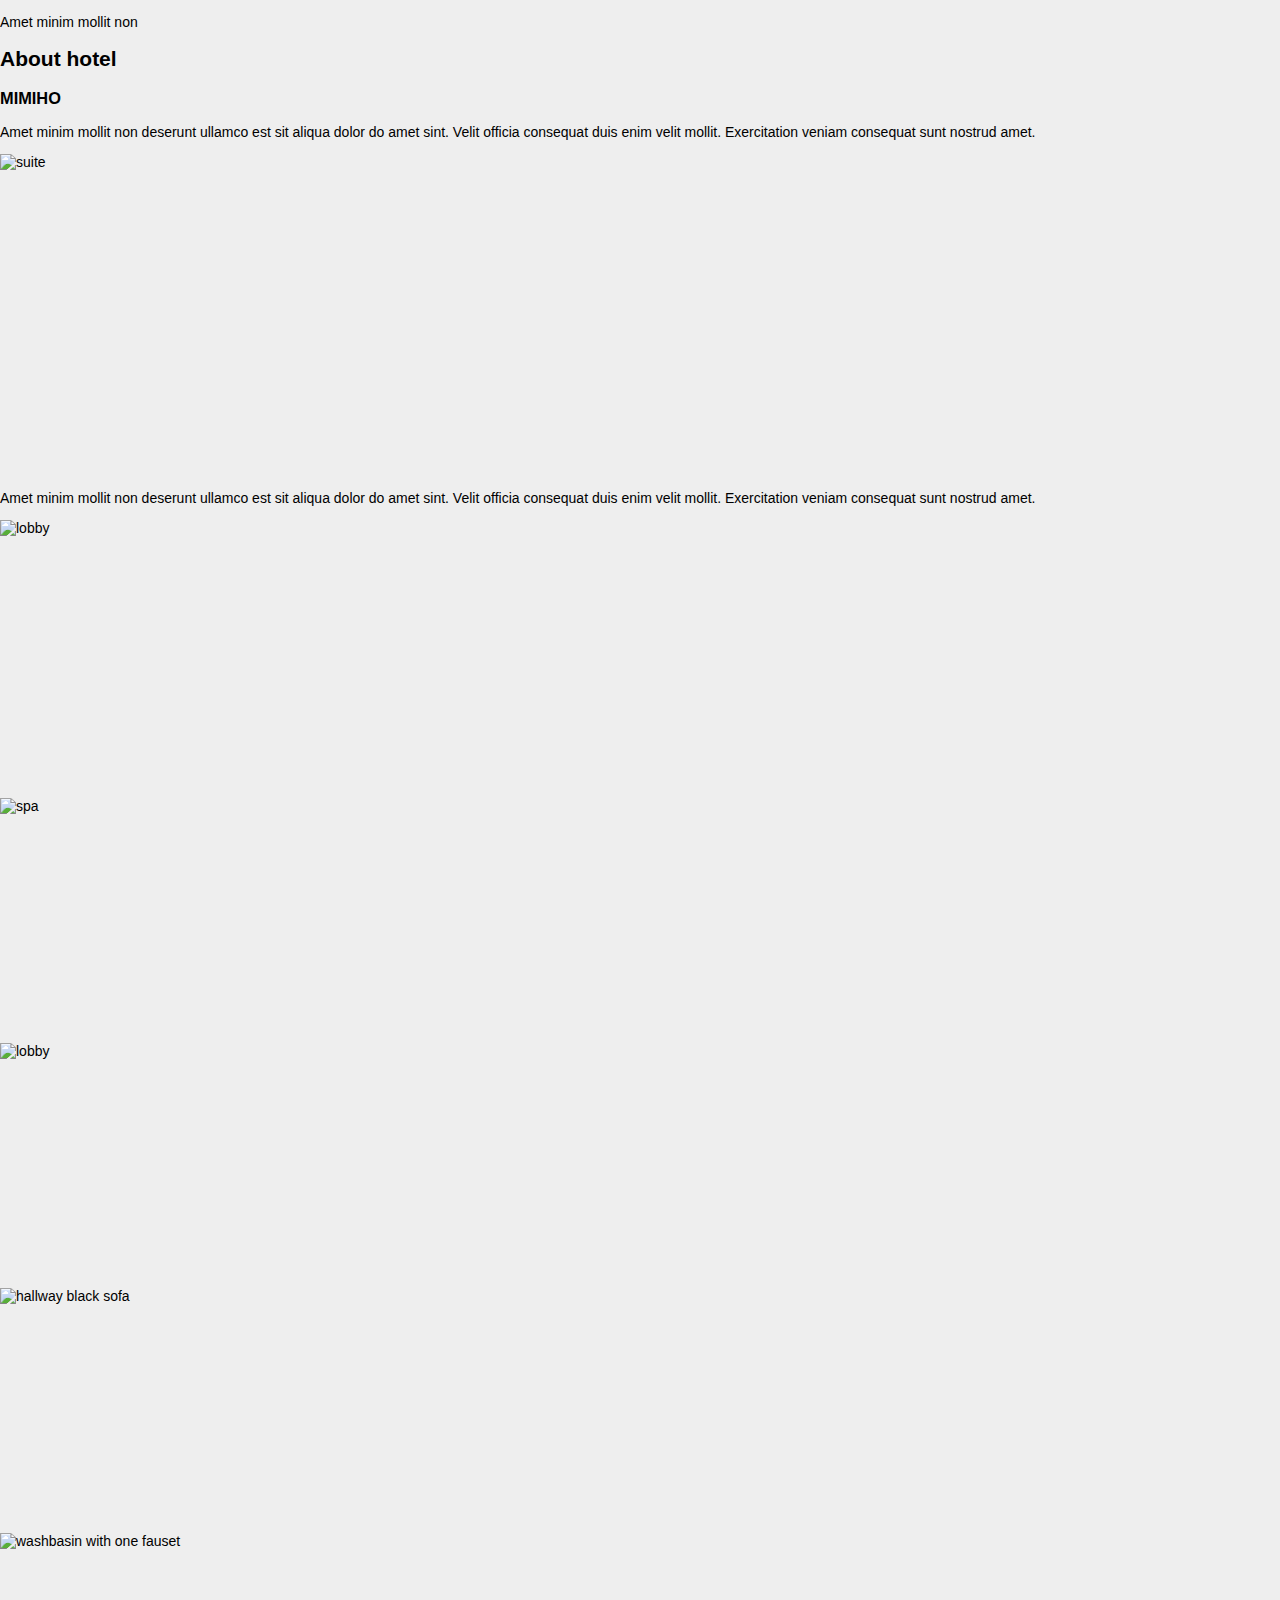
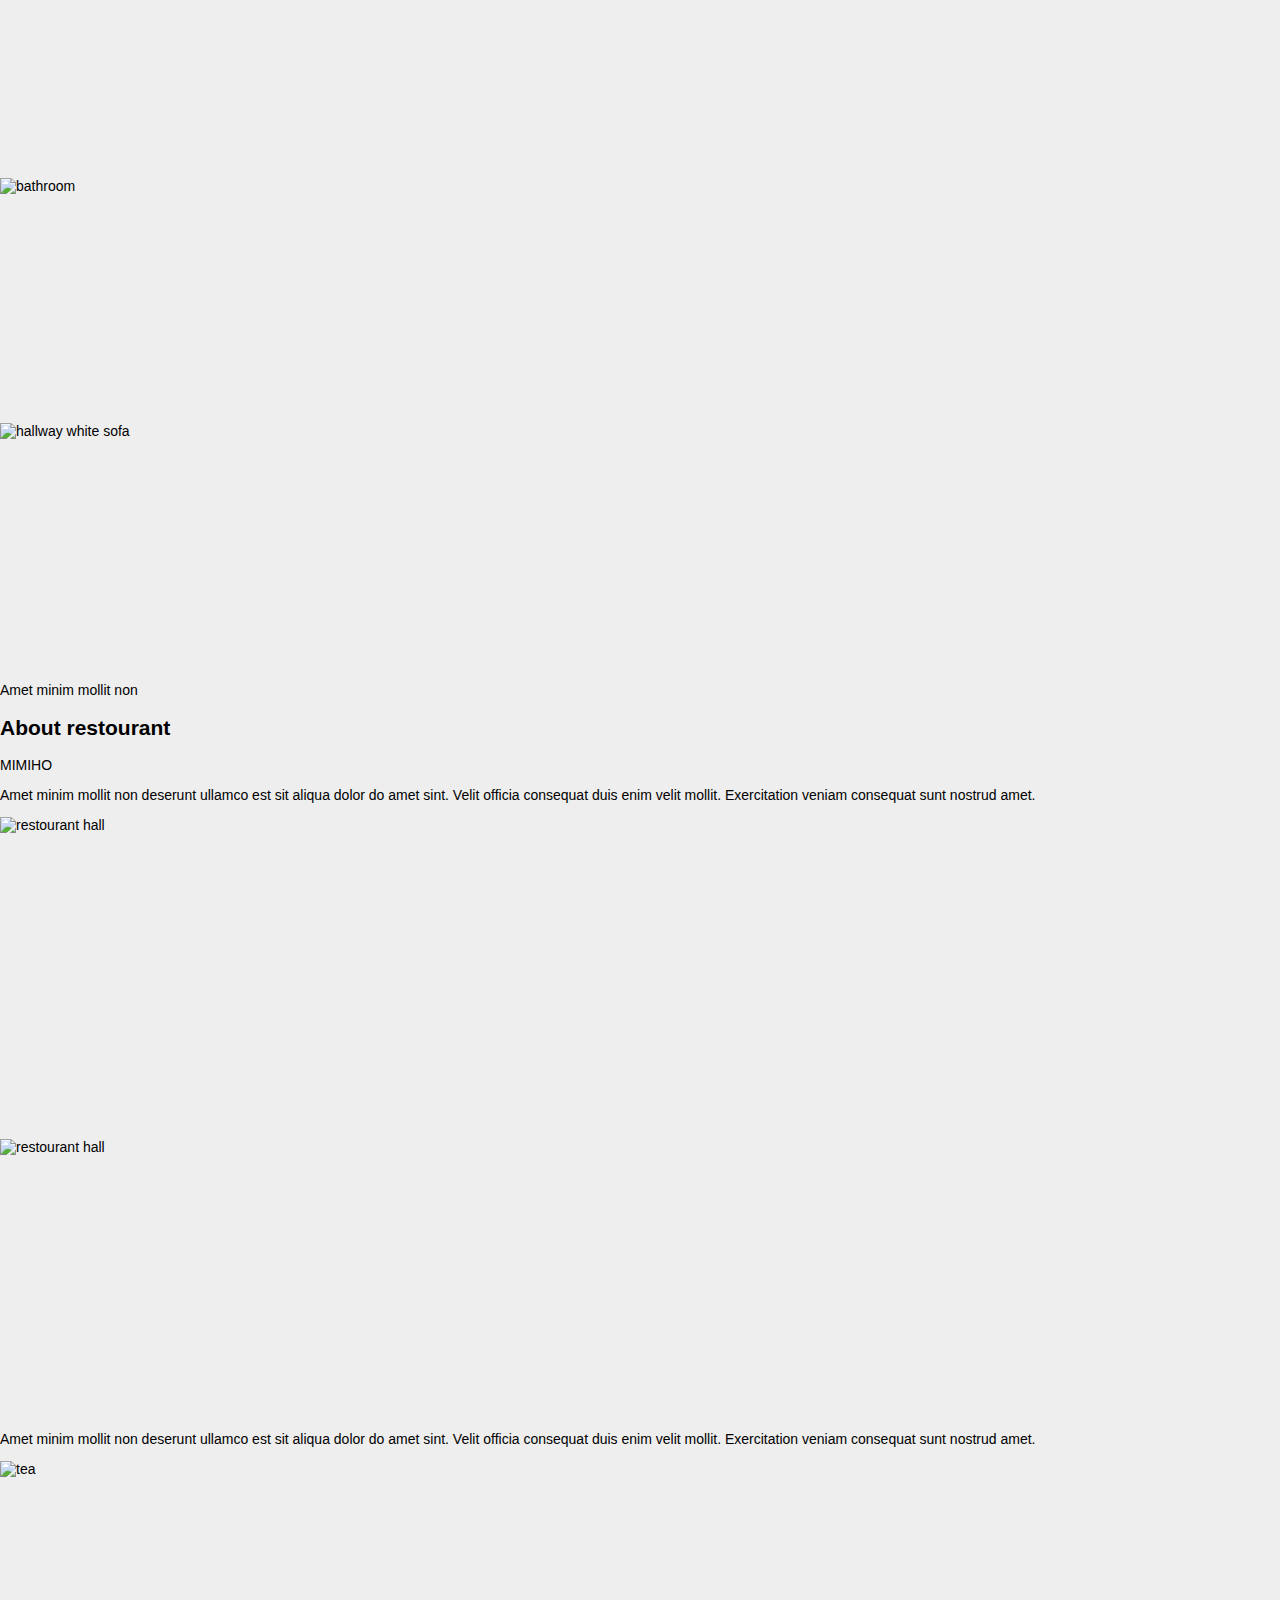
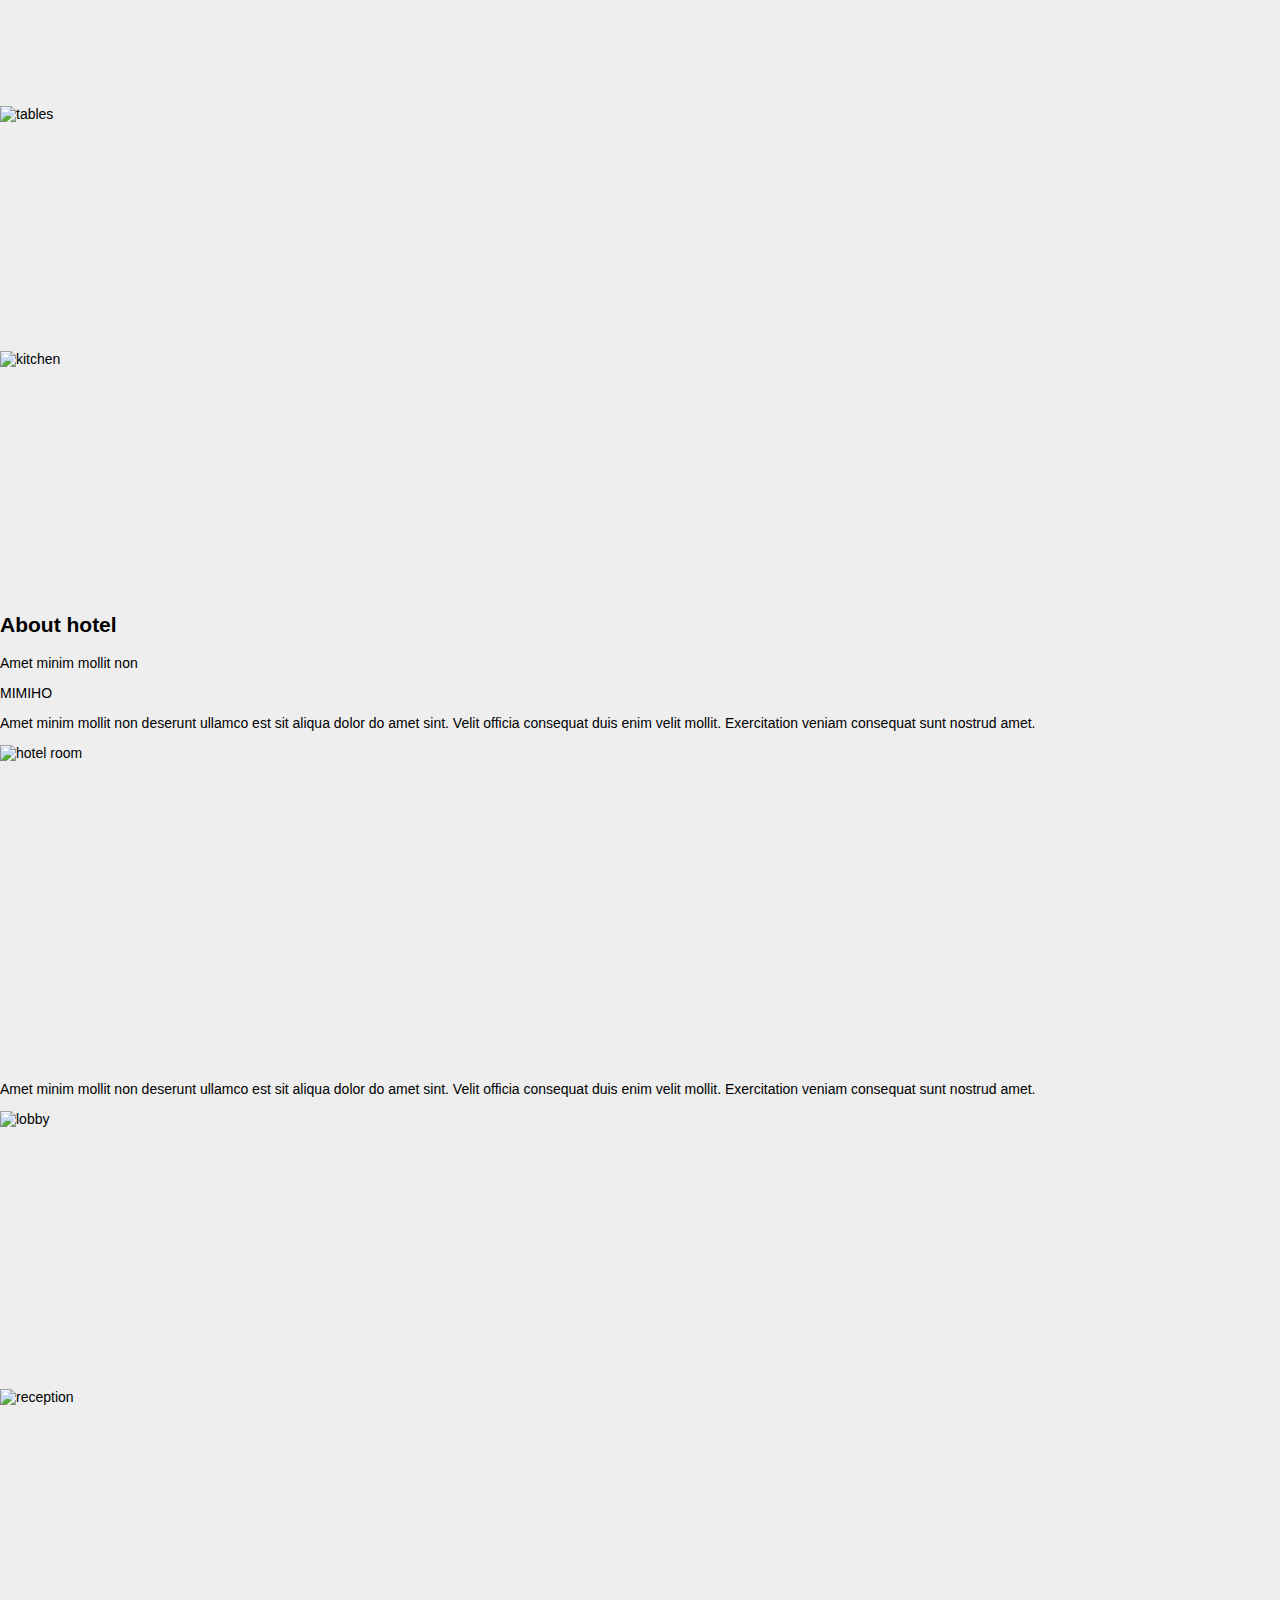
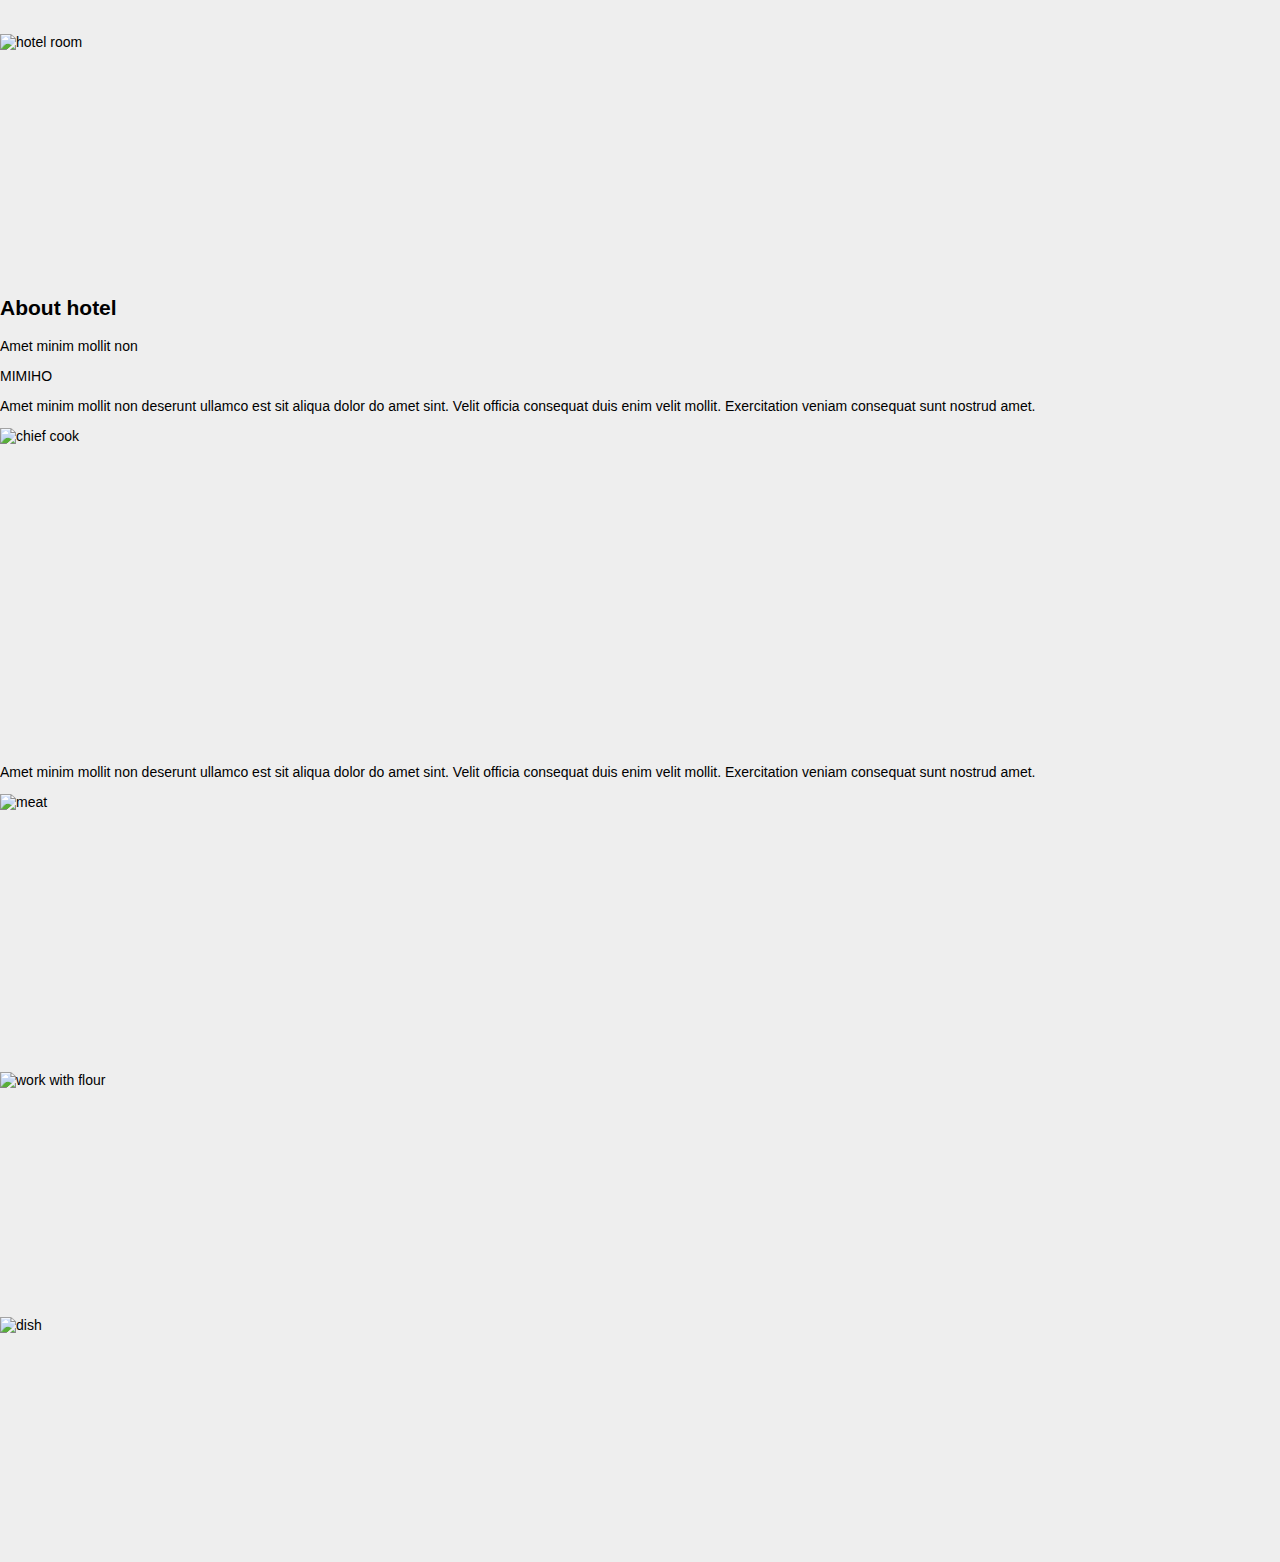
==== about.html @ e5eb6f1a "about hotel main and about restourant" ====
<!DOCTYPE html>
<html lang="en">
<head>
    <meta charset="UTF-8">
    <meta http-equiv="X-UA-Compatible" content="IE=edge">
    <meta name="viewport" content="width=device-width, initial-scale=1.0">
    <link rel="stylesheet" href="./css/styles.css">
    <title>Document</title>
</head>
<body>
    
 <!-- About hotel --> 
 <section>
    <p>Amet minim mollit non</p>
    <h2>About hotel</h2>
    <h3>MIMIHO</h3>
    <p>Amet minim mollit non deserunt ullamco est sit aliqua dolor do amet sint. Velit officia consequat duis enim velit mollit. Exercitation veniam consequat sunt nostrud amet.</p>
    <picture>
        <source
          srcset="
            <!-- ./images/galleryportfolio/desktop-portfolio1.jpg    1x,
            ./images/galleryportfolio/desktop-portfolio1@2x.jpg 2x -->
          "
          media="(min-width: 1280px)"
          type="image/jpeg"
        />
        <source
          srcset="
            <!-- ./images/galleryportfolio/tablet-portfolio1.jpg    1x,
            ./images/galleryportfolio/tablet-portfolio1@2x.jpg 2x -->
          "
          media="(min-width: 1024px)"
          type="image/jpeg"
        />
        <source
          srcset="
            <!-- ./images/galleryportfolio/mobile-portfolio1.jpg    1x,
            ./images/galleryportfolio/mobile-portfolio1@2x.jpg 2x -->
          "
          media="(max-width: 1023px)"
          type="image/jpeg"
        />
        <img src="" alt="suite" width="244" height="322">
     </picture>
    <div>
        <p>Amet minim mollit non deserunt ullamco est sit aliqua dolor do amet sint. Velit officia consequat duis enim velit mollit. Exercitation veniam consequat sunt nostrud amet.</p>
        <picture>
            <source
              srcset="
                <!-- ./images/galleryportfolio/desktop-portfolio1.jpg    1x,
                ./images/galleryportfolio/desktop-portfolio1@2x.jpg 2x -->
              "
              media="(min-width: 1280px)"
              type="image/jpeg"
            />
            <source
              srcset="
                <!-- ./images/galleryportfolio/tablet-portfolio1.jpg    1x,
                ./images/galleryportfolio/tablet-portfolio1@2x.jpg 2x -->
              "
              media="(min-width: 1024px)"
              type="image/jpeg"
            />
            <source
              srcset="
                <!-- ./images/galleryportfolio/mobile-portfolio1.jpg    1x,
                ./images/galleryportfolio/mobile-portfolio1@2x.jpg 2x -->
              "
              media="(max-width: 1023px)"
              type="image/jpeg"
            />
            <img src="" alt="lobby"  width="200" height="278">
         </picture>
    </div>
    <!-- ------------------Slider hotel------------------------------- -->
    <div>
        <picture>
            <source
              srcset="
                <!-- ./images/galleryportfolio/desktop-portfolio1.jpg    1x,
                ./images/galleryportfolio/desktop-portfolio1@2x.jpg 2x -->
              "
              media="(min-width: 1280px)"
              type="image/jpeg"
            />
            <source
              srcset="
                <!-- ./images/galleryportfolio/tablet-portfolio1.jpg    1x,
                ./images/galleryportfolio/tablet-portfolio1@2x.jpg 2x -->
              "
              media="(min-width: 1024px)"
              type="image/jpeg"
            />
            <source
              srcset="
                <!-- ./images/galleryportfolio/mobile-portfolio1.jpg    1x,
                ./images/galleryportfolio/mobile-portfolio1@2x.jpg 2x -->
              "
              media="(max-width: 1023px)"
              type="image/jpeg"
            />
            <img src="" alt="spa"width="245" height="245">
          </picture> 
       
        <picture>
            <source
              srcset="
                <!-- ./images/galleryportfolio/desktop-portfolio1.jpg    1x,
                ./images/galleryportfolio/desktop-portfolio1@2x.jpg 2x -->
              "
              media="(min-width: 1280px)"
              type="image/jpeg"
            />
            <source
              srcset="
                <!-- ./images/galleryportfolio/tablet-portfolio1.jpg    1x,
                ./images/galleryportfolio/tablet-portfolio1@2x.jpg 2x -->
              "
              media="(min-width: 1024px)"
              type="image/jpeg"
            />
            <source
              srcset="
                <!-- ./images/galleryportfolio/mobile-portfolio1.jpg    1x,
                ./images/galleryportfolio/mobile-portfolio1@2x.jpg 2x -->
              "
              media="(max-width: 1023px)"
              type="image/jpeg"
            />
            <img src="" alt="lobby" width="245" height="245">
          </picture>
        <picture>
            <source
              srcset="
                <!-- ./images/galleryportfolio/desktop-portfolio1.jpg    1x,
                ./images/galleryportfolio/desktop-portfolio1@2x.jpg 2x -->
              "
              media="(min-width: 1280px)"
              type="image/jpeg"
            />
            <source
              srcset="
                <!-- ./images/galleryportfolio/tablet-portfolio1.jpg    1x,
                ./images/galleryportfolio/tablet-portfolio1@2x.jpg 2x -->
              "
              media="(min-width: 1024px)"
              type="image/jpeg"
            />
            <source
              srcset="
                <!-- ./images/galleryportfolio/mobile-portfolio1.jpg    1x,
                ./images/galleryportfolio/mobile-portfolio1@2x.jpg 2x -->
              "
              media="(max-width: 1023px)"
              type="image/jpeg"
            />
            <img src="" alt="hallway black sofa"width="245" height="245">
          </picture>
        
        <picture>
            <source
              srcset="
                <!-- ./images/galleryportfolio/desktop-portfolio1.jpg    1x,
                ./images/galleryportfolio/desktop-portfolio1@2x.jpg 2x -->
              "
              media="(min-width: 1280px)"
              type="image/jpeg"
            />
            <source
              srcset="
                <!-- ./images/galleryportfolio/tablet-portfolio1.jpg    1x,
                ./images/galleryportfolio/tablet-portfolio1@2x.jpg 2x -->
              "
              media="(min-width: 1024px)"
              type="image/jpeg"
            />
            <source
              srcset="
                <!-- ./images/galleryportfolio/mobile-portfolio1.jpg    1x,
                ./images/galleryportfolio/mobile-portfolio1@2x.jpg 2x -->
              "
              media="(max-width: 1023px)"
              type="image/jpeg"
            />
            <img src="" alt="washbasin with one fauset "width="245" height="245">
          </picture>
       
        <picture>
            <source
              srcset="
                <!-- ./images/galleryportfolio/desktop-portfolio1.jpg    1x,
                ./images/galleryportfolio/desktop-portfolio1@2x.jpg 2x -->
              "
              media="(min-width: 1280px)"
              type="image/jpeg"
            />
            <source
              srcset="
                <!-- ./images/galleryportfolio/tablet-portfolio1.jpg    1x,
                ./images/galleryportfolio/tablet-portfolio1@2x.jpg 2x -->
              "
              media="(min-width: 1024px)"
              type="image/jpeg"
            />
            <source
              srcset="
                <!-- ./images/galleryportfolio/mobile-portfolio1.jpg    1x,
                ./images/galleryportfolio/mobile-portfolio1@2x.jpg 2x -->
              "
              media="(max-width: 1023px)"
              type="image/jpeg"
            />
            <img src="" alt="bathroom" width="245" height="245">
          </picture>
        
        <picture>
            <source
              srcset="
                <!-- ./images/galleryportfolio/desktop-portfolio1.jpg    1x,
                ./images/galleryportfolio/desktop-portfolio1@2x.jpg 2x -->
              "
              media="(min-width: 1280px)"
              type="image/jpeg"
            />
            <source
              srcset="
                <!-- ./images/galleryportfolio/tablet-portfolio1.jpg    1x,
                ./images/galleryportfolio/tablet-portfolio1@2x.jpg 2x -->
              "
              media="(min-width: 1024px)"
              type="image/jpeg"
            />
            <source
              srcset="
                ./images/galleryportfolio/mobile-portfolio1.jpg    1x,
                ./images/galleryportfolio/mobile-portfolio1@2x.jpg 2x
              "
              media="(max-width: 1023px)"
              type="image/jpeg"
            />
            <img src="" alt="hallway white sofa"width="245" height="245">
          </picture>
    </div>
 </section>  
 <!-- About restourant -->
<section>
    <p>Amet minim mollit non</p>
    <h2>About restourant</h2>
    <p>MIMIHO</p>
    <p>Amet minim mollit non deserunt ullamco est sit aliqua dolor do amet sint. Velit officia consequat duis enim velit mollit. Exercitation veniam consequat sunt nostrud amet.</p>
    <div>
        <picture>
          <source
            srcset=""
            media="(min-width: 1280px)"
            type="image/jpeg"
          />
          <source
            srcset=""
            media="(min-width: 1024px)"
            type="image/jpeg"
          />
          <source
            srcset=""
            media="(max-width: 1023px)"
            type="image/jpeg"
          />
          <img src="" alt="restourant hall" width="244" height="322">
        </picture>
    <div>
        <picture>
            <source
              srcset=""
              media="(min-width: 1280px)"
              type="image/jpeg"
            />
            <source
              srcset=""
              media="(min-width: 1024px)"
              type="image/jpeg"
            />
            <source
              srcset=""
              media="(max-width: 1023px)"
              type="image/jpeg"
            />
            <img src="" alt="restourant hall"  width="200" height="278">
          </picture>
        <p>Amet minim mollit non deserunt ullamco est sit aliqua dolor do amet sint. Velit officia consequat duis enim velit mollit. Exercitation veniam consequat sunt nostrud amet.</p>
    </div>
    <!-- ------------------Slider restourant------------------------------- -->
    <div>
        <picture>
            <source
              srcset=""
              media="(min-width: 1280px)"
              type="image/jpeg"
            />
            <source
              srcset=""
              media="(min-width: 1024px)"
              type="image/jpeg"
            />
            <source
              srcset=""
              media="(max-width: 1023px)"
              type="image/jpeg"
            />
            <img src="" alt="tea" width="245" height="245">
          </picture>
          <picture>
            <source
              srcset=""
              media="(min-width: 1280px)"
              type="image/jpeg"
            />
            <source
              srcset=""
              media="(min-width: 1024px)"
              type="image/jpeg"
            />
            <source
              srcset=""
              media="(max-width: 1023px)"
              type="image/jpeg"
            />
            <img src="" alt="tables" width="245" height="245">
          </picture>
        <picture>
            <source
              srcset=""
              media="(min-width: 1280px)"
              type="image/jpeg"
            />
            <source
              srcset="
              media="(min-width: 1024px)"
              type="image/jpeg"
            />
            <source
              srcset=""
              media="(max-width: 1023px)"
              type="image/jpeg"
            />
            <img src="./images/galleryportfolio/mobile-portfolio1.jpg" alt="kitchen" width="245" height="245">
          </picture>
    </div>
 </section>  
<!------------------- About hotel ------------------------------>

 <section class="about-hotel">
  <h2 class="hidden">About hotel</h2>
  <div class="about-hotel-thumb">
  <p class="about-hotel-pretitle">Amet minim mollit non</p>
  <p class="about-hotel-name">MIMIHO</p>
  <p class="about-hotel-text-first">Amet minim mollit non deserunt ullamco est sit aliqua dolor do amet sint. Velit officia consequat duis enim velit mollit. Exercitation veniam consequat sunt nostrud amet.</p>
            <img class="about-hotel-image" src="" alt="hotel room" width="244" height="322">
        </div>
  <div class="about-hotel-thumb-second">
      <p class="about-hotel-text-second">Amet minim mollit non deserunt ullamco est sit aliqua dolor do amet sint. Velit officia consequat duis enim velit mollit. Exercitation veniam consequat sunt nostrud amet.</p>
              <img class="about-hotel-img" src="" alt="lobby"  width="200" height="278">
          </div>
  <!-- ------------------Slider about hotel------------------------------- -->
  <div>
          <img src="" alt="reception" width="245" height="245">
          <img src="" alt="hotel room" width="245" height="245">
  </div>
</section>  



<!-------------------REstourant: About restourant ------------------------------>

<section class="about-restourant">
  <h2 class="hidden">About hotel</h2>
  <div class="about-restourant-thumb">
  <p class="about-restourant-pretitle">Amet minim mollit non</p>
  <p class="about-restourant-name">MIMIHO</p>
  <p class="about-restourant-text-first">Amet minim mollit non deserunt ullamco est sit aliqua dolor do amet sint. Velit officia consequat duis enim velit mollit. Exercitation veniam consequat sunt nostrud amet.</p>
            <img class="about-restourant-image" src="" alt="chief cook" width="244" height="322">
        </div>
  <div class="about-restourant-thumb-second">
      <p class="about-restourant-text-second">Amet minim mollit non deserunt ullamco est sit aliqua dolor do amet sint. Velit officia consequat duis enim velit mollit. Exercitation veniam consequat sunt nostrud amet.</p>
              <img class="about-restourant-img" src="" alt="meat"  width="200" height="278">
          </div>
  <!-- ------------------Slider About restourant ------------------------------- -->
  <div>
          <img src="" alt="work with flour" width="245" height="245">
          <img src="" alt="dish" width="245" height="245">
  </div>
</section>  
</body>
</html>
---- css/styles.css ----
img {
  display: block;
}
.btn {
  border: none;
  padding: 0.25rem 1.25rem;
}

.link {
  text-decoration: none;
  color: white;
}
/* Напиши свій код під цим рядком */
.btn.active {
  color: red;
}

.link.active {
  font-weight: 700;
}


.footer {
  display: block;
  width: 100vw;
  background-color: blanchedalmond;
}
html,
    body {
      position: relative;
      height: 100%;
    }

    body {
      background: #eee;
      font-family: Helvetica Neue, Helvetica, Arial, sans-serif;
      font-size: 14px;
      color: #000;
      margin: 0;
      padding: 0;
    }

    .swiper {
      width: 100%;
      height: 100%;
    }

    .swiper-slide {
      text-align: center;
      font-size: 18px;
      background: #fff;
      display: flex;
      justify-content: center;
      align-items: center;
    }

    .swiper-slide img {
      display: block;
      width: 100%;
      height: 100%;
      object-fit: cover;
    }
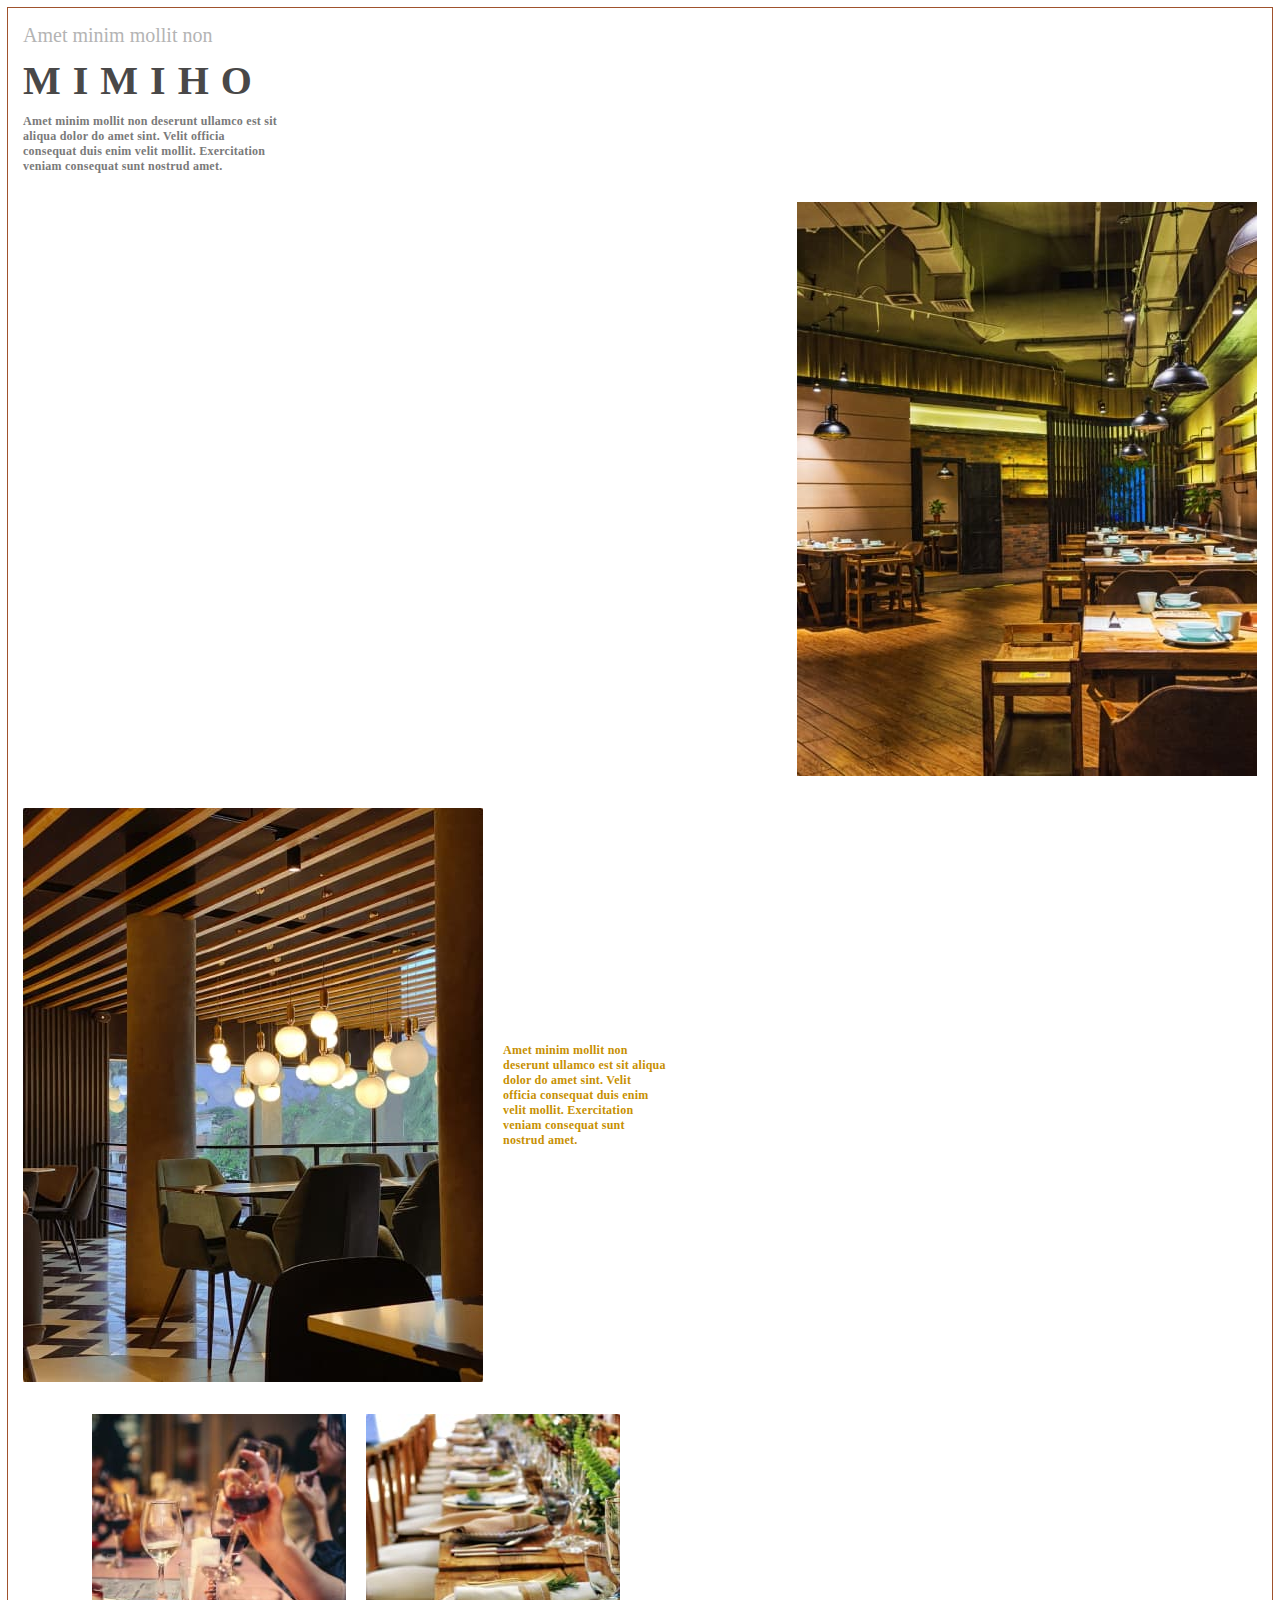
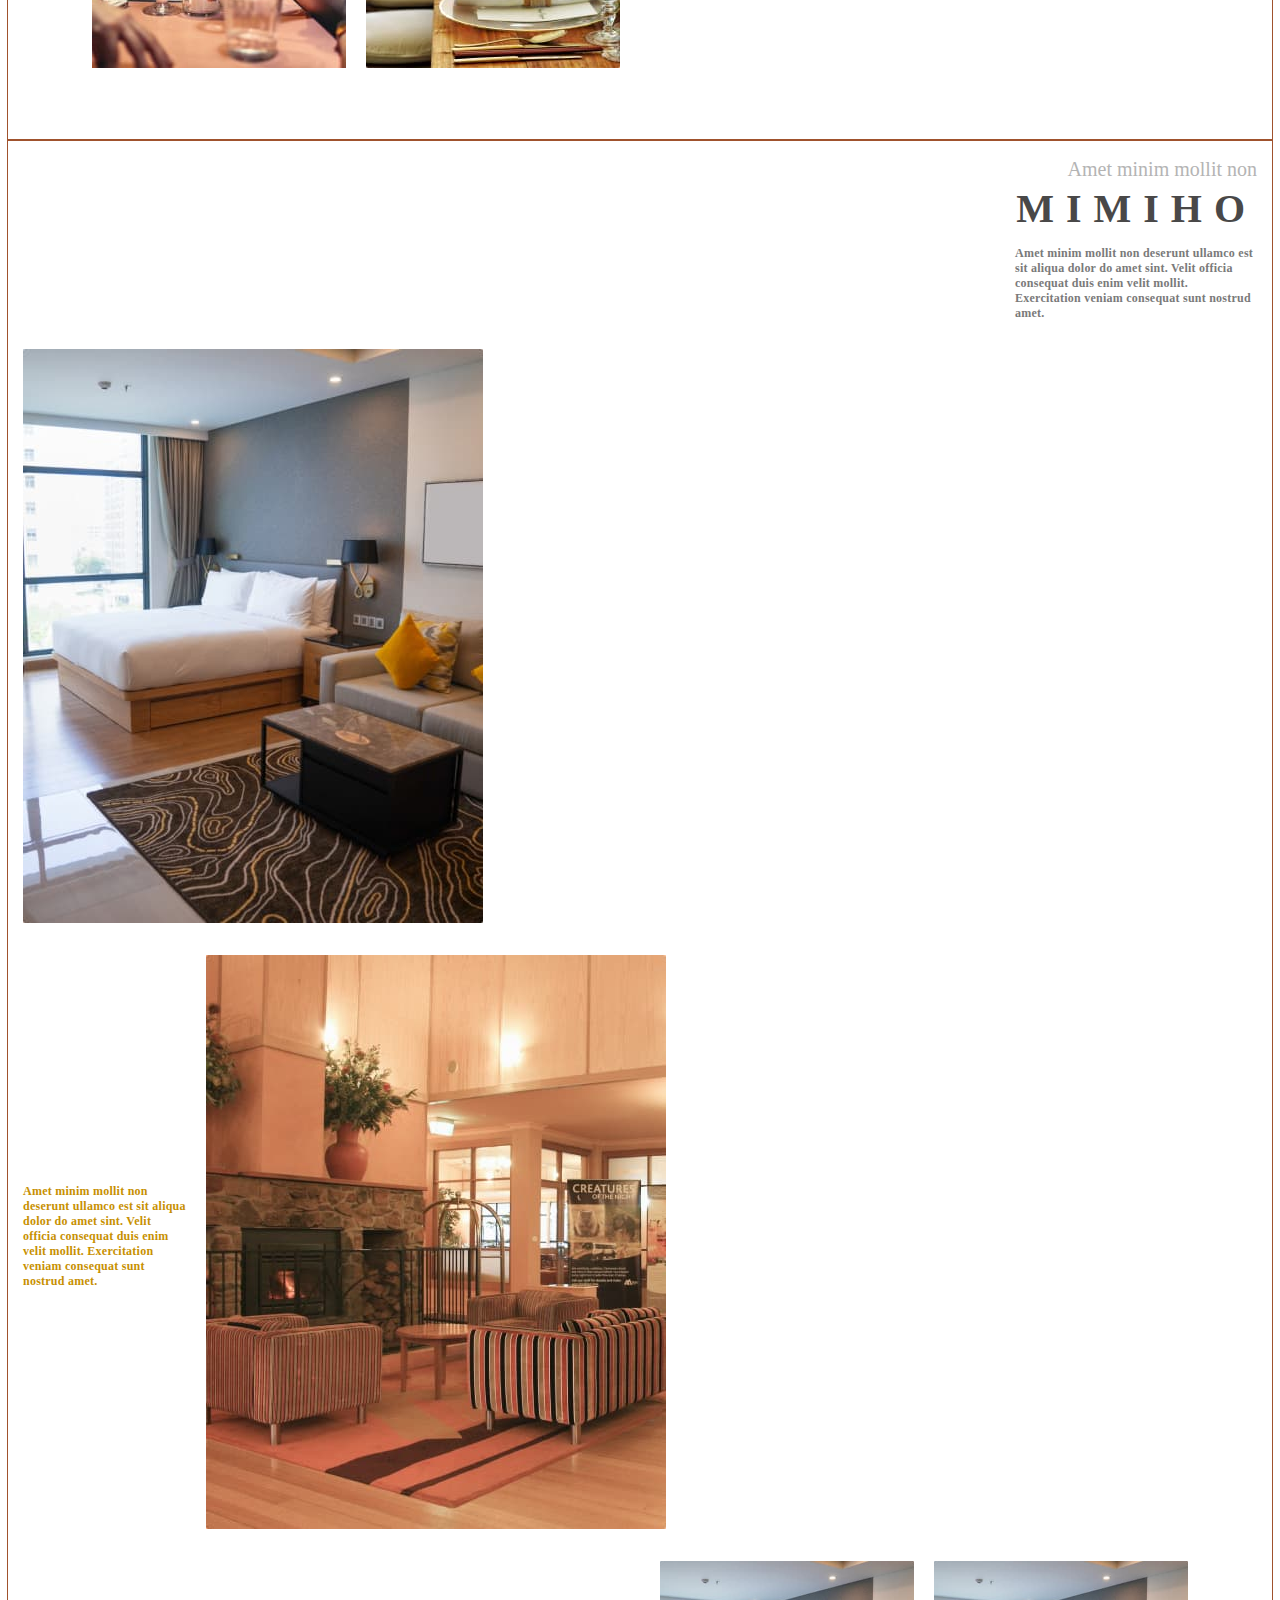
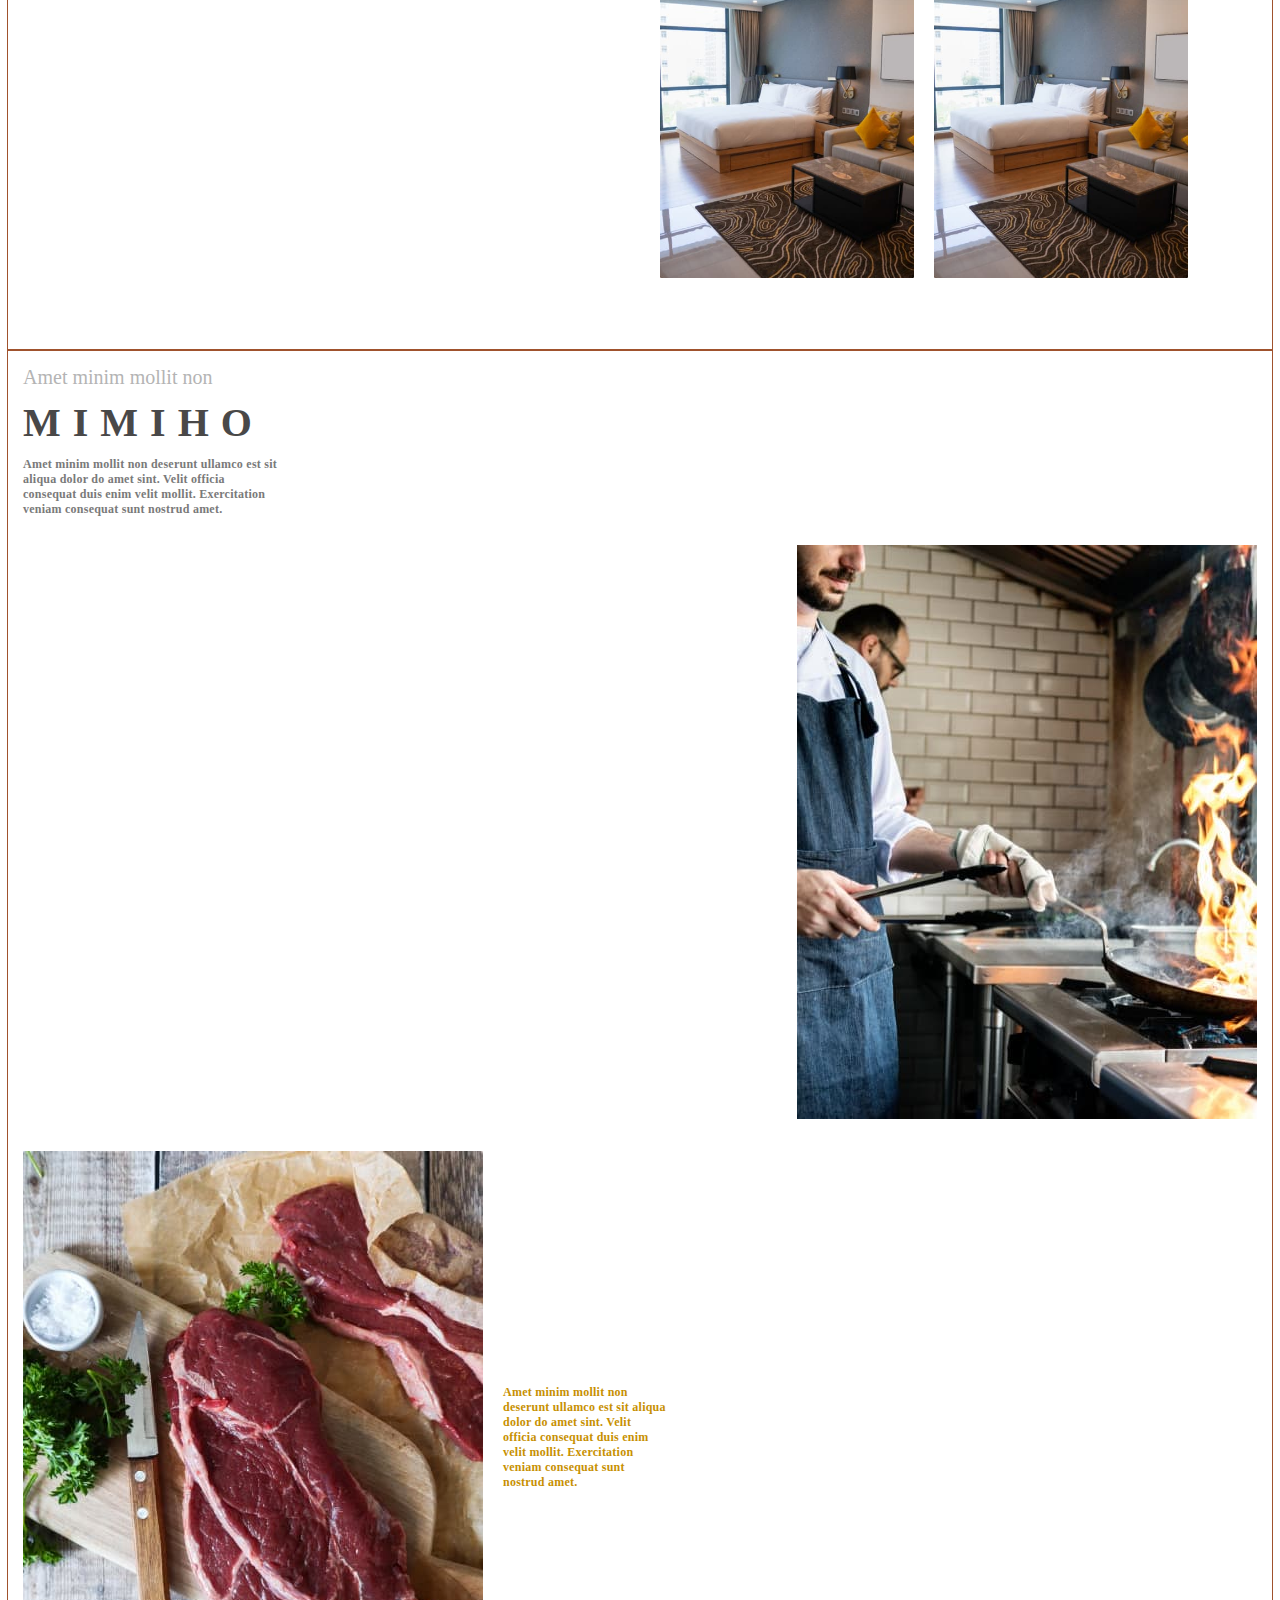
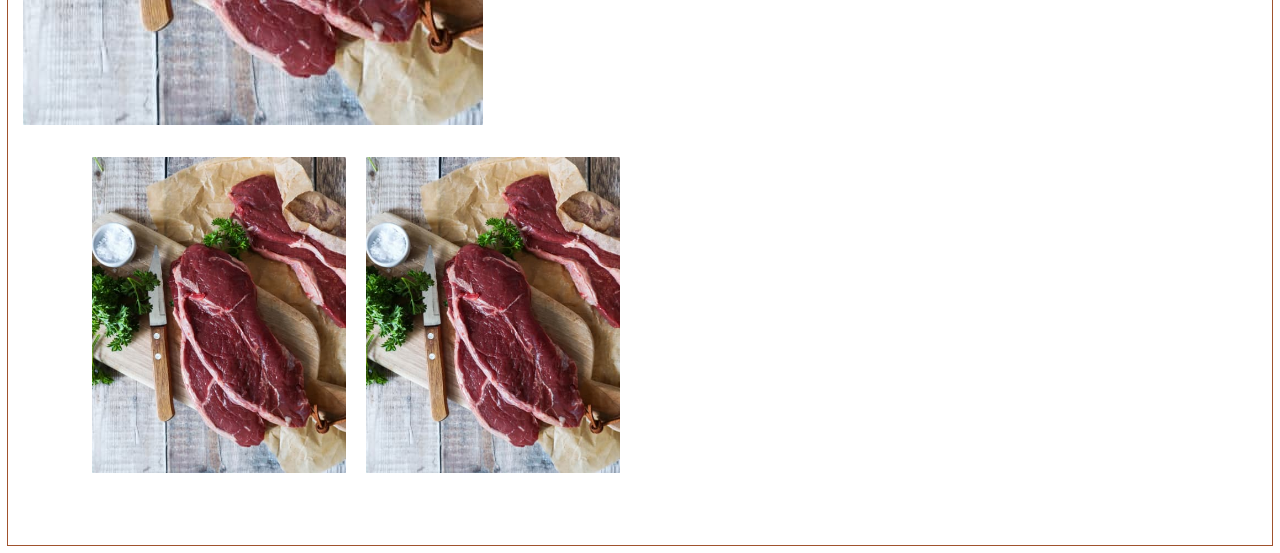
==== commit 5279a990: "img" ====
--- a/about.html
+++ b/about.html
@@ -1,393 +1,552 @@
 <!DOCTYPE html>
 <html lang="en">
-<head>
-    <meta charset="UTF-8">
-    <meta http-equiv="X-UA-Compatible" content="IE=edge">
-    <meta name="viewport" content="width=device-width, initial-scale=1.0">
-    <link rel="stylesheet" href="./css/styles.css">
-    <title>Document</title>
-</head>
-<body>
-    
- <!-- About hotel --> 
- <section>
-    <p>Amet minim mollit non</p>
-    <h2>About hotel</h2>
-    <h3>MIMIHO</h3>
-    <p>Amet minim mollit non deserunt ullamco est sit aliqua dolor do amet sint. Velit officia consequat duis enim velit mollit. Exercitation veniam consequat sunt nostrud amet.</p>
-    <picture>
-        <source
-          srcset="
-            <!-- ./images/galleryportfolio/desktop-portfolio1.jpg    1x,
-            ./images/galleryportfolio/desktop-portfolio1@2x.jpg 2x -->
-          "
-          media="(min-width: 1280px)"
-          type="image/jpeg"
-        />
-        <source
-          srcset="
-            <!-- ./images/galleryportfolio/tablet-portfolio1.jpg    1x,
-            ./images/galleryportfolio/tablet-portfolio1@2x.jpg 2x -->
-          "
-          media="(min-width: 1024px)"
-          type="image/jpeg"
-        />
-        <source
-          srcset="
-            <!-- ./images/galleryportfolio/mobile-portfolio1.jpg    1x,
-            ./images/galleryportfolio/mobile-portfolio1@2x.jpg 2x -->
-          "
-          media="(max-width: 1023px)"
-          type="image/jpeg"
-        />
-        <img src="" alt="suite" width="244" height="322">
-     </picture>
-    <div>
-        <p>Amet minim mollit non deserunt ullamco est sit aliqua dolor do amet sint. Velit officia consequat duis enim velit mollit. Exercitation veniam consequat sunt nostrud amet.</p>
-        <picture>
-            <source
-              srcset="
-                <!-- ./images/galleryportfolio/desktop-portfolio1.jpg    1x,
-                ./images/galleryportfolio/desktop-portfolio1@2x.jpg 2x -->
-              "
-              media="(min-width: 1280px)"
-              type="image/jpeg"
-            />
-            <source
-              srcset="
-                <!-- ./images/galleryportfolio/tablet-portfolio1.jpg    1x,
-                ./images/galleryportfolio/tablet-portfolio1@2x.jpg 2x -->
-              "
-              media="(min-width: 1024px)"
-              type="image/jpeg"
-            />
-            <source
-              srcset="
-                <!-- ./images/galleryportfolio/mobile-portfolio1.jpg    1x,
-                ./images/galleryportfolio/mobile-portfolio1@2x.jpg 2x -->
-              "
-              media="(max-width: 1023px)"
-              type="image/jpeg"
-            />
-            <img src="" alt="lobby"  width="200" height="278">
-         </picture>
-    </div>
-    <!-- ------------------Slider hotel------------------------------- -->
-    <div>
-        <picture>
-            <source
-              srcset="
-                <!-- ./images/galleryportfolio/desktop-portfolio1.jpg    1x,
-                ./images/galleryportfolio/desktop-portfolio1@2x.jpg 2x -->
-              "
-              media="(min-width: 1280px)"
-              type="image/jpeg"
-            />
-            <source
-              srcset="
-                <!-- ./images/galleryportfolio/tablet-portfolio1.jpg    1x,
-                ./images/galleryportfolio/tablet-portfolio1@2x.jpg 2x -->
-              "
-              media="(min-width: 1024px)"
-              type="image/jpeg"
-            />
-            <source
-              srcset="
-                <!-- ./images/galleryportfolio/mobile-portfolio1.jpg    1x,
-                ./images/galleryportfolio/mobile-portfolio1@2x.jpg 2x -->
-              "
-              media="(max-width: 1023px)"
-              type="image/jpeg"
-            />
-            <img src="" alt="spa"width="245" height="245">
-          </picture> 
-       
-        <picture>
-            <source
-              srcset="
-                <!-- ./images/galleryportfolio/desktop-portfolio1.jpg    1x,
-                ./images/galleryportfolio/desktop-portfolio1@2x.jpg 2x -->
-              "
-              media="(min-width: 1280px)"
-              type="image/jpeg"
-            />
-            <source
-              srcset="
-                <!-- ./images/galleryportfolio/tablet-portfolio1.jpg    1x,
-                ./images/galleryportfolio/tablet-portfolio1@2x.jpg 2x -->
-              "
-              media="(min-width: 1024px)"
-              type="image/jpeg"
-            />
-            <source
-              srcset="
-                <!-- ./images/galleryportfolio/mobile-portfolio1.jpg    1x,
-                ./images/galleryportfolio/mobile-portfolio1@2x.jpg 2x -->
-              "
-              media="(max-width: 1023px)"
-              type="image/jpeg"
-            />
-            <img src="" alt="lobby" width="245" height="245">
-          </picture>
-        <picture>
-            <source
-              srcset="
-                <!-- ./images/galleryportfolio/desktop-portfolio1.jpg    1x,
-                ./images/galleryportfolio/desktop-portfolio1@2x.jpg 2x -->
-              "
-              media="(min-width: 1280px)"
-              type="image/jpeg"
-            />
-            <source
-              srcset="
-                <!-- ./images/galleryportfolio/tablet-portfolio1.jpg    1x,
-                ./images/galleryportfolio/tablet-portfolio1@2x.jpg 2x -->
-              "
-              media="(min-width: 1024px)"
-              type="image/jpeg"
-            />
-            <source
-              srcset="
-                <!-- ./images/galleryportfolio/mobile-portfolio1.jpg    1x,
-                ./images/galleryportfolio/mobile-portfolio1@2x.jpg 2x -->
-              "
-              media="(max-width: 1023px)"
-              type="image/jpeg"
-            />
-            <img src="" alt="hallway black sofa"width="245" height="245">
-          </picture>
-        
-        <picture>
-            <source
-              srcset="
-                <!-- ./images/galleryportfolio/desktop-portfolio1.jpg    1x,
-                ./images/galleryportfolio/desktop-portfolio1@2x.jpg 2x -->
-              "
-              media="(min-width: 1280px)"
-              type="image/jpeg"
-            />
-            <source
-              srcset="
-                <!-- ./images/galleryportfolio/tablet-portfolio1.jpg    1x,
-                ./images/galleryportfolio/tablet-portfolio1@2x.jpg 2x -->
-              "
-              media="(min-width: 1024px)"
-              type="image/jpeg"
-            />
-            <source
-              srcset="
-                <!-- ./images/galleryportfolio/mobile-portfolio1.jpg    1x,
-                ./images/galleryportfolio/mobile-portfolio1@2x.jpg 2x -->
-              "
-              media="(max-width: 1023px)"
-              type="image/jpeg"
-            />
-            <img src="" alt="washbasin with one fauset "width="245" height="245">
-          </picture>
-       
-        <picture>
-            <source
-              srcset="
-                <!-- ./images/galleryportfolio/desktop-portfolio1.jpg    1x,
-                ./images/galleryportfolio/desktop-portfolio1@2x.jpg 2x -->
-              "
-              media="(min-width: 1280px)"
-              type="image/jpeg"
-            />
-            <source
-              srcset="
-                <!-- ./images/galleryportfolio/tablet-portfolio1.jpg    1x,
-                ./images/galleryportfolio/tablet-portfolio1@2x.jpg 2x -->
-              "
-              media="(min-width: 1024px)"
-              type="image/jpeg"
-            />
-            <source
-              srcset="
-                <!-- ./images/galleryportfolio/mobile-portfolio1.jpg    1x,
-                ./images/galleryportfolio/mobile-portfolio1@2x.jpg 2x -->
-              "
-              media="(max-width: 1023px)"
-              type="image/jpeg"
-            />
-            <img src="" alt="bathroom" width="245" height="245">
-          </picture>
-        
-        <picture>
-            <source
-              srcset="
-                <!-- ./images/galleryportfolio/desktop-portfolio1.jpg    1x,
-                ./images/galleryportfolio/desktop-portfolio1@2x.jpg 2x -->
-              "
-              media="(min-width: 1280px)"
-              type="image/jpeg"
-            />
-            <source
-              srcset="
-                <!-- ./images/galleryportfolio/tablet-portfolio1.jpg    1x,
-                ./images/galleryportfolio/tablet-portfolio1@2x.jpg 2x -->
-              "
-              media="(min-width: 1024px)"
-              type="image/jpeg"
-            />
-            <source
-              srcset="
-                ./images/galleryportfolio/mobile-portfolio1.jpg    1x,
-                ./images/galleryportfolio/mobile-portfolio1@2x.jpg 2x
-              "
-              media="(max-width: 1023px)"
-              type="image/jpeg"
-            />
-            <img src="" alt="hallway white sofa"width="245" height="245">
-          </picture>
-    </div>
- </section>  
- <!-- About restourant -->
-<section>
-    <p>Amet minim mollit non</p>
-    <h2>About restourant</h2>
-    <p>MIMIHO</p>
-    <p>Amet minim mollit non deserunt ullamco est sit aliqua dolor do amet sint. Velit officia consequat duis enim velit mollit. Exercitation veniam consequat sunt nostrud amet.</p>
-    <div>
-        <picture>
-          <source
-            srcset=""
-            media="(min-width: 1280px)"
-            type="image/jpeg"
-          />
-          <source
-            srcset=""
-            media="(min-width: 1024px)"
-            type="image/jpeg"
-          />
-          <source
-            srcset=""
-            media="(max-width: 1023px)"
-            type="image/jpeg"
-          />
-          <img src="" alt="restourant hall" width="244" height="322">
-        </picture>
-    <div>
-        <picture>
-            <source
-              srcset=""
-              media="(min-width: 1280px)"
-              type="image/jpeg"
-            />
-            <source
-              srcset=""
-              media="(min-width: 1024px)"
-              type="image/jpeg"
-            />
-            <source
-              srcset=""
-              media="(max-width: 1023px)"
-              type="image/jpeg"
-            />
-            <img src="" alt="restourant hall"  width="200" height="278">
-          </picture>
-        <p>Amet minim mollit non deserunt ullamco est sit aliqua dolor do amet sint. Velit officia consequat duis enim velit mollit. Exercitation veniam consequat sunt nostrud amet.</p>
-    </div>
-    <!-- ------------------Slider restourant------------------------------- -->
-    <div>
-        <picture>
-            <source
-              srcset=""
-              media="(min-width: 1280px)"
-              type="image/jpeg"
-            />
-            <source
-              srcset=""
-              media="(min-width: 1024px)"
-              type="image/jpeg"
-            />
-            <source
-              srcset=""
-              media="(max-width: 1023px)"
-              type="image/jpeg"
-            />
-            <img src="" alt="tea" width="245" height="245">
-          </picture>
-          <picture>
-            <source
-              srcset=""
-              media="(min-width: 1280px)"
-              type="image/jpeg"
-            />
-            <source
-              srcset=""
-              media="(min-width: 1024px)"
-              type="image/jpeg"
-            />
-            <source
-              srcset=""
-              media="(max-width: 1023px)"
-              type="image/jpeg"
-            />
-            <img src="" alt="tables" width="245" height="245">
-          </picture>
-        <picture>
-            <source
-              srcset=""
-              media="(min-width: 1280px)"
-              type="image/jpeg"
-            />
-            <source
-              srcset="
-              media="(min-width: 1024px)"
-              type="image/jpeg"
-            />
-            <source
-              srcset=""
-              media="(max-width: 1023px)"
-              type="image/jpeg"
-            />
-            <img src="./images/galleryportfolio/mobile-portfolio1.jpg" alt="kitchen" width="245" height="245">
-          </picture>
-    </div>
- </section>  
-<!------------------- About hotel ------------------------------>
+  <head>
+    <meta charset="UTF-8" />
+    <meta http-equiv="X-UA-Compatible" content="IE=edge" />
+    <meta name="viewport" content="width=device-width, initial-scale=1.0" />
+    <link rel="stylesheet" href="./css/styles.css" />
+    <title>About</title>
+  </head>
+  <body>
+    <section class="restorant-about container">
+      <div class="container">
+        <div class="restorant-about-thumb">
+          <h2 class="hidden">About restourant</h2>
+          <p class="restorant-about-pretitle">Amet minim mollit non</p>
+          <p class="restorant-about-name">MIMIHO</p>
+          <p class="restorant-about-text-first">
+            Amet minim mollit non deserunt ullamco est sit aliqua dolor do amet
+            sint. Velit officia consequat duis enim velit mollit. Exercitation
+            veniam consequat sunt nostrud amet.
+          </p>
+          <picture>
+            <source
+              srcset="
+                ./img/desktop/Desrtop_home/desk-rest-inter.jpg    1x,
+                ./img/desktop/Desrtop_home/desk-rest-inter@2x.jpg 2x
+              "
+              media="(min-width: 1280px)"
+              type="image/jpeg"
+              width="460"
+              height="574"
+            />
+            <source
+              srcset="
+                ./img/tablet/Tablet_home/tab-home-rest.jpg    1x,
+                ./img/tablet/Tablet_home/tab-home-rest@2x.jpg 2x
+              "
+              media="(min-width: 1024px)"
+              type="image/jpeg"
+              width="400"
+              height="524"
+            />
+            <source
+              srcset="
+                ./img/mobile/Mob-homepage/mob-rest-inter.jpg    1x,
+                ./img/mobile/Mob-homepage/mob-rest-inter@2x.jpg 2x
+              "
+              media="(max-width: 1023px)"
+              type="image/jpeg"
+              width="244"
+              height="322"
+            />
+            <img
+              class="restorant-about-image"
+              src="./img/mobile/Mob-homepage/mob-rest-inter.jpg"
+              alt="restourant hall"
+              width="244"
+              height="322"
+            />
+          </picture>
+        </div>
+        <div class="restorant-about-thumb-second">
+          <picture>
+            <source
+              srcset="
+                ./img/desktop/Desrtop_home/desk-interior.jpg    1x,
+                ./img/desktop/Desrtop_home/desk-interior@2x.jpg 2x
+              "
+              media="(min-width: 1280px)"
+              type="image/jpeg"
+              width="460"
+              height="574"
+            />
+            <source
+              srcset="
+                ./img/tablet/Tablet_home/tab-hotel.jpg    1x,
+                ./img/tablet/Tablet_home/tab-hotel@2x.jpg 2x
+              "
+              media="(min-width: 1024px)"
+              type="image/jpeg"
+              width="350"
+              height="500"
+            />
+            <source
+              srcset="
+                ./img/mobile/Mob-homepage/mob-interior.jpg    1x,
+                ./img/mobile/Mob-homepage/mob-interior@2x.jpg 2x
+              "
+              media="(max-width: 1023px)"
+              type="image/jpeg"
+              width="200"
+              height="278"
+            />
+            <img
+              class="restorant-about-img"
+              src="./img/mobile/Mob-homepage/mob-interior.jpg"
+              alt="restourant hall"
+              width="200"
+              height="278"
+            />
+          </picture>
+          <p class="restorant-about-text-second">
+            Amet minim mollit non deserunt ullamco est sit aliqua dolor do amet
+            sint. Velit officia consequat duis enim velit mollit. Exercitation
+            veniam consequat sunt nostrud amet.
+          </p>
+        </div>
+        <!-- ------------------Slider restourant about------------------------------- -->
+        <div class="slider-restourant-about">
+          <picture>
+            <source
+              srcset="
+                ./img/desktop/Desrtop_home/desk-rest-helena.jpg    1x,
+                ./img/desktop/Desrtop_home/desk-rest-helena@2x.jpg 2x
+              "
+              media="(min-width: 1280px)"
+              type="image/jpeg"
+              width="254"
+              height="254"
+            />
+            <source
+              srcset="
+                ./img/tablet/Tablet_home/tab-rest-helena.jpg    1x,
+                ./img/tablet/Tablet_home/tab-rest-helena@2x.jpg 2x
+              "
+              media="(min-width: 1024px)"
+              type="image/jpeg"
+              width="194"
+              height="194"
+            />
+            <source
+              srcset="
+                ./img/mobile/Mob-homepage/mob-interior.jpg    1x,
+                ./img/mobile/Mob-homepage/mob-interior@2x.jpg 2x
+              "
+              media="(max-width: 1023px)"
+              type="image/jpeg"
+              width="245"
+              height="245"
+            />
+            <img
+              src="./img/mobile/Mob-homepage/mob-interior.jpg"
+              alt="glass of wine"
+              width="245"
+              height="245"
+            />
+          </picture>
+          <picture>
+            <source
+              srcset="
+                ./img/desktop/Desrtop_home/desk-rest-mat-brown.jpg    1x,
+                ./img/desktop/Desrtop_home/desk-rest-mat-brown@2x.jpg 2x
+              "
+              media="(min-width: 1280px)"
+              type="image/jpeg"
+              width="254"
+              height="254"
+            />
+            <source
+              srcset="
+                ./img/tablet/Tablet_home/tab-rest--mat-brown.jpg   1x,
+                ./img/tablet/Tablet_home/tab-rest-mat-brown@2x.jpg 2x
+              "
+              media="(min-width: 1024px)"
+              type="image/jpeg"
+              width="194"
+              height="194"
+            />
+            <source
+              srcset="
+                ./img/mobile/Mob-homepage/mob-interior.jpg    1x,
+                ./img/mobile/Mob-homepage/mob-interior@2x.jpg 2x
+              "
+              media="(max-width: 1023px)"
+              type="image/jpeg"
+              width="245"
+              height="245"
+            />
+            <img
+              src="./img/mobile/Mob-homepage/mob-interior.jpg "
+              alt="tea"
+              width="245"
+              height="245"
+            />
+          </picture>
+        </div>
+      </div>
+    </section>
 
- <section class="about-hotel">
-  <h2 class="hidden">About hotel</h2>
-  <div class="about-hotel-thumb">
-  <p class="about-hotel-pretitle">Amet minim mollit non</p>
-  <p class="about-hotel-name">MIMIHO</p>
-  <p class="about-hotel-text-first">Amet minim mollit non deserunt ullamco est sit aliqua dolor do amet sint. Velit officia consequat duis enim velit mollit. Exercitation veniam consequat sunt nostrud amet.</p>
-            <img class="about-hotel-image" src="" alt="hotel room" width="244" height="322">
-        </div>
-  <div class="about-hotel-thumb-second">
-      <p class="about-hotel-text-second">Amet minim mollit non deserunt ullamco est sit aliqua dolor do amet sint. Velit officia consequat duis enim velit mollit. Exercitation veniam consequat sunt nostrud amet.</p>
-              <img class="about-hotel-img" src="" alt="lobby"  width="200" height="278">
-          </div>
-  <!-- ------------------Slider about hotel------------------------------- -->
-  <div>
-          <img src="" alt="reception" width="245" height="245">
-          <img src="" alt="hotel room" width="245" height="245">
-  </div>
-</section>  
+    <!------------------- About hotel ------------------------------>
 
+    <section class="about-hotel">
+      <div class="container">
+        <div class="about-hotel-thumb">
+          <h2 class="hidden">About hotel</h2>
+          <p class="about-hotel-pretitle">Amet minim mollit non</p>
+          <p class="about-hotel-name">MIMIHO</p>
+          <p class="about-hotel-text-first">
+            Amet minim mollit non deserunt ullamco est sit aliqua dolor do amet
+            sint. Velit officia consequat duis enim velit mollit. Exercitation
+            veniam consequat sunt nostrud amet.
+          </p>
+          <picture>
+            <source
+              srcset="
+                ./img/desktop/Desrtop_home/desk-modern-studio.jpg    1x,
+                ./img/desktop/Desrtop_home/desk-modern-studio@2x.jpg 2x
+              "
+              media="(min-width: 1280px)"
+              type="image/jpeg"
+              width="460"
+              height="574"
+            />
+            <source
+              srcset="
+                ./img/tablet/Tablet_home/modern-studio.jpg    1x,
+                ./img/tablet/Tablet_home/modern-studio@2x.jpg 2x
+              "
+              media="(min-width: 1024px)"
+              type="image/jpeg"
+              width="400"
+              height="524"
+            />
+            <source
+              srcset="
+                ./img/mobile/Mob-homepage/mob-modern-studio.jpg    1x,
+                ./img/mobile/Mob-homepage/mob-modern-studio@2x.jpg 2x
+              "
+              media="(max-width: 1023px)"
+              type="image/jpeg"
+              width="244"
+              height="322"
+            />
+            <img
+              class="about-hotel-image"
+              src="./img/mobile/Mob-homepage/mob-modern-studio.jpg "
+              alt="hotel room"
+              width="244"
+              height="322"
+            />
+          </picture>
+        </div>
+        <div class="about-hotel-thumb-second">
+          <p class="about-hotel-text-second">
+            Amet minim mollit non deserunt ullamco est sit aliqua dolor do amet
+            sint. Velit officia consequat duis enim velit mollit. Exercitation
+            veniam consequat sunt nostrud amet.
+          </p>
+          <picture>
+            <source
+              srcset="
+                ./img/desktop/Desrtop_home/desk-hotel.jpg    1x,
+                ./img/desktop/Desrtop_home/desk-hotel@2x.jpg 2x
+              "
+              media="(min-width: 1280px)"
+              type="image/jpeg"
+              width="460"
+              height="574"
+            />
+            <source
+              srcset="
+                ./img/tablet/Tablet_home/tab-hotel2.jpg    1x,
+                ./img/tablet/Tablet_home/tab-hotel2@2x.jpg 2x
+              "
+              media="(min-width: 1024px)"
+              type="image/jpeg"
+              width="400"
+              height="524"
+            />
+            <source
+              srcset="
+                ./img/mobile/Mob-homepage/mob-hotel.jpg    1x,
+                ./img/mobile/Mob-homepage/mob-hotel@2x.jpg 2x
+              "
+              media="(max-width: 1023px)"
+              type="image/jpeg"
+              width="244"
+              height="322"
+            />
+            <img
+              class="about-hotel-img"
+              src="./img/mobile/Mob-homepage/mob-hotel.jpg "
+              alt="lobby"
+              width="200"
+              height="278"
+            />
+          </picture>
+        </div>
+        <!-- ------------------Slider about hotel------------------------------- -->
+        <div class="slider-about-hotel">
+          <picture>
+            <source
+              srcset="
+                ./img/desktop/Desrtop_home/desk-modern-studio.jpg    1x,
+                ./img/desktop/Desrtop_home/desk-modern-studio@2x.jpg 2x
+              "
+              media="(min-width: 1280px)"
+              type="image/jpeg"
+              width="254"
+              height="254"
+            />
+            <source
+              srcset="
+                ./img/tablet/Tablet_home/modern-studio.jpg    1x,
+                ./img/tablet/Tablet_home/modern-studio@2x.jpg 2x
+              "
+              media="(min-width: 1024px)"
+              type="image/jpeg"
+              width="194"
+              height="194"
+            />
+            <source
+              srcset="
+                ./img/mobile/Mob-homepage/mob-modern-studio.jpg    1x,
+                ./img/mobile/Mob-homepage/mob-modern-studio@2x.jpg 2x
+              "
+              media="(max-width: 1023px)"
+              type="image/jpeg"
+              width="245"
+              height="245"
+            />
+            <img
+              src="./img/mobile/Mob-homepage/mob-hotel.jpg"
+              alt="reception"
+              width="245"
+              height="245"
+            />
+          </picture>
+          <picture>
+            <source
+              srcset="
+                ./img/desktop/Desrtop_home/desk-modern-studio.jpg    1x,
+                ./img/desktop/Desrtop_home/desk-modern-studio@2x.jpg 2x
+              "
+              media="(min-width: 1280px)"
+              type="image/jpeg"
+              width="254"
+              height="254"
+            />
+            <source
+              srcset="
+                ./img/tablet/Tablet_home/modern-studio.jpg    1x,
+                ./img/tablet/Tablet_home/modern-studio@2x.jpg 2x
+              "
+              media="(min-width: 1024px)"
+              type="image/jpeg"
+              width="194"
+              height="194"
+            />
+            <source
+              srcset="
+                ./img/mobile/Mob-homepage/mob-modern-studio.jpg    1x,
+                ./img/mobile/Mob-homepage/mob-modern-studio@2x.jpg 2x
+              "
+              media="(max-width: 1023px)"
+              type="image/jpeg"
+              width="245"
+              height="245"
+            />
+            <img
+              src="./img/mobile/Mob-homepage/mob-hotel.jpg "
+              alt="terry towels"
+              width="245"
+              height="245"
+            />
+          </picture>
+        </div>
+      </div>
+    </section>
 
+    <!-------------------REstourant: About restourant ------------------------------>
 
-<!-------------------REstourant: About restourant ------------------------------>
-
-<section class="about-restourant">
-  <h2 class="hidden">About hotel</h2>
-  <div class="about-restourant-thumb">
-  <p class="about-restourant-pretitle">Amet minim mollit non</p>
-  <p class="about-restourant-name">MIMIHO</p>
-  <p class="about-restourant-text-first">Amet minim mollit non deserunt ullamco est sit aliqua dolor do amet sint. Velit officia consequat duis enim velit mollit. Exercitation veniam consequat sunt nostrud amet.</p>
-            <img class="about-restourant-image" src="" alt="chief cook" width="244" height="322">
-        </div>
-  <div class="about-restourant-thumb-second">
-      <p class="about-restourant-text-second">Amet minim mollit non deserunt ullamco est sit aliqua dolor do amet sint. Velit officia consequat duis enim velit mollit. Exercitation veniam consequat sunt nostrud amet.</p>
-              <img class="about-restourant-img" src="" alt="meat"  width="200" height="278">
-          </div>
-  <!-- ------------------Slider About restourant ------------------------------- -->
-  <div>
-          <img src="" alt="work with flour" width="245" height="245">
-          <img src="" alt="dish" width="245" height="245">
-  </div>
-</section>  
-</body>
-</html>+    <section class="about-restourant">
+      <div class="container">
+        <div class="about-restourant-thumb">
+          <h2 class="hidden">About restourant</h2>
+          <p class="about-restourant-pretitle">Amet minim mollit non</p>
+          <p class="about-restourant-name">MIMIHO</p>
+          <p class="about-restourant-text-first">
+            Amet minim mollit non deserunt ullamco est sit aliqua dolor do amet
+            sint. Velit officia consequat duis enim velit mollit. Exercitation
+            veniam consequat sunt nostrud amet.
+          </p>
+          <picture>
+            <source
+              srcset="
+                ./img/desktop/Desrtop_rest/desk-rest.jpg    1x,
+                ./img/desktop/Desrtop_rest/desk-rest@2x.jpg 2x
+              "
+              media="(min-width: 1280px)"
+              type="image/jpeg"
+              width="460"
+              height="574"
+            />
+            <source
+              srcset="
+                ./img/tablet/Tablet_rest/tab-rest.jpg    1x,
+                ./img/tablet/Tablet_rest/tab-rest@2x.jpg 2x
+              "
+              media="(min-width: 1024px)"
+              type="image/jpeg"
+              width="400"
+              height="524"
+            />
+            <source
+              srcset="
+                ./img/mobile/Mob-rest/mob-rest.jpg    1x,
+                ./img/mobile/Mob-rest/mob-rest@2x.jpg 2x
+              "
+              media="(max-width: 1023px)"
+              type="image/jpeg"
+              width="244"
+              height="322"
+            />
+            <img
+              class="about-restourant-image"
+              src="./img/mobile/Mob-rest/mob-rest.jpg"
+              alt="chief cook"
+              width="244"
+              height="322"
+            />
+          </picture>
+        </div>
+        <div class="about-restourant-thumb-second">
+          <picture>
+            <source
+              srcset="
+                ./img/desktop/Desrtop_rest/desk-rest2.jpg    1x,
+                ./img/desktop/Desrtop_rest/desk-rest2@2x.jpg 2x
+              "
+              media="(min-width: 1280px)"
+              type="image/jpeg"
+              width="460"
+              height="574"
+            />
+            <source
+              srcset="
+                ./img/tablet/Tablet_rest/tab-rest2.jpg    1x,
+                ./img/tablet/Tablet_rest/tab-rest2@2x.jpg 2x
+              "
+              media="(min-width: 1024px)"
+              type="image/jpeg"
+              width="400"
+              height="524"
+            />
+            <source
+              srcset="
+                ./img/mobile/Mob-rest/mob-rest2.jpg    1x,
+                ./img/mobile/Mob-rest/mob-rest2@2x.jpg 2x
+              "
+              media="(max-width: 1023px)"
+              type="image/jpeg"
+              width="244"
+              height="322"
+            />
+            <img
+              class="about-restourant-img"
+              src=""
+              alt="meat"
+              width="200"
+              height="278"
+            />
+          </picture>
+          <p class="about-restourant-text-second">
+            Amet minim mollit non deserunt ullamco est sit aliqua dolor do amet
+            sint. Velit officia consequat duis enim velit mollit. Exercitation
+            veniam consequat sunt nostrud amet.
+          </p>
+        </div>
+        <!-- ------------------Slider About restourant ------------------------------- -->
+        <div class="slider-about-restourant">
+          <picture>
+            <source
+              srcset="
+                ./img/desktop/Desrtop_rest/desk-rest2.jpg    1x,
+                ./img/desktop/Desrtop_rest/desk-rest2@2x.jpg 2x
+              "
+              media="(min-width: 1280px)"
+              type="image/jpeg"
+              width="254"
+              height="254"
+            />
+            <source
+              srcset="
+                ./img/tablet/Tablet_rest/tab-lopes.jpg    1x,
+                ./img/tablet/Tablet_rest/tab-lopes@2x.jpg 2x
+              "
+              media="(min-width: 1024px)"
+              type="image/jpeg"
+              width="194"
+              height="194"
+            />
+            <source
+              srcset="
+                ./img/mobile/Mob-rest/mob-rest2.jpg    1x,
+                ./img/mobile/Mob-rest/mob-rest2@2x.jpg 2x
+              "
+              media="(max-width: 1023px)"
+              type="image/jpeg"
+              width="245"
+              height="245"
+            />
+            <img
+              src="./img/mobile/Mob-rest/mob-rest2.jpg"
+              alt="work with flour"
+              width="245"
+              height="245"
+            />
+          </picture>
+          <picture>
+            <source
+              srcset="
+                ./img/desktop/Desrtop_rest/desk-rest2.jpg    1x,
+                ./img/desktop/Desrtop_rest/desk-rest2@2x.jpg 2x
+              "
+              media="(min-width: 1280px)"
+              type="image/jpeg"
+              width="254"
+              height="254"
+            />
+            <source
+              srcset="
+                ./img/tablet/Tablet_rest/tab-brown.jpg    1x,
+                ./img/tablet/Tablet_rest/tab-brown@2x.jpg 2x
+              "
+              media="(min-width: 1024px)"
+              type="image/jpeg"
+              width="194"
+              height="194"
+            />
+            <source
+              srcset="
+                ./img/mobile/Mob-rest/mob-rest2.jpg    1x,
+                ./img/mobile/Mob-rest/mob-rest2@2x.jpg 2x
+              "
+              media="(max-width: 1023px)"
+              type="image/jpeg"
+              width="245"
+              height="245"
+            />
+            <img
+              src="./img/mobile/Mob-rest/mob-rest2.jpg"
+              alt="dish"
+              width="245"
+              height="245"
+            />
+          </picture>
+        </div>
+      </div>
+    </section>
+  </body>
+</html>
--- a/css/styles.css
+++ b/css/styles.css
@@ -1,62 +1,245 @@
+/* Reset styles */
+h1,
+h2,
+h3,
+h4,
+h5,
+h6,
+p {
+  margin-top: 0;
+}
+
+p:last-child {
+  margin-bottom: 0;
+}
+
+ul {
+  margin: 0;
+  padding: 0;
+  list-style: none;
+}
+
+a {
+  color: currentColor;
+  text-decoration: none;
+}
+
+button {
+  cursor: pointer;
+}
+
 img {
   display: block;
-}
-.btn {
-  border: none;
-  padding: 0.25rem 1.25rem;
-}
-
-.link {
-  text-decoration: none;
-  color: white;
-}
-/* Напиши свій код під цим рядком */
-.btn.active {
-  color: red;
-}
-
-.link.active {
+  max-width: 100%;
+  height: auto;
+}
+
+/* ==========================Restourant About====================== */
+.restorant-about {
+  padding: 16px 15px;
+  outline: 1px solid sienna;
+}
+.restorant-about-thumb {
+}
+.hidden {
+  position: absolute;
+  width: 1px;
+  height: 1px;
+  margin: -1px;
+  border: 0;
+  padding: 0;
+
+  white-space: nowrap;
+  clip-path: inset(100%);
+  clip: rect(0 0 0 0);
+  overflow: hidden;
+}
+.restorant-about-pretitle {
+  font-family: "Times New Roman", Times, serif;
+  font-size: 20px;
+  font-weight: 400;
+  line-height: 1.15;
+  color: #b4b4b4;
+  margin-bottom: 12px;
+}
+.restorant-about-name {
+  font-family: "Film P3";
+  font-size: 40px;
   font-weight: 700;
-}
-
-
-.footer {
-  display: block;
-  width: 100vw;
-  background-color: blanchedalmond;
-}
-html,
-    body {
-      position: relative;
-      height: 100%;
-    }
-
-    body {
-      background: #eee;
-      font-family: Helvetica Neue, Helvetica, Arial, sans-serif;
-      font-size: 14px;
-      color: #000;
-      margin: 0;
-      padding: 0;
-    }
-
-    .swiper {
-      width: 100%;
-      height: 100%;
-    }
-
-    .swiper-slide {
-      text-align: center;
-      font-size: 18px;
-      background: #fff;
-      display: flex;
-      justify-content: center;
-      align-items: center;
-    }
-
-    .swiper-slide img {
-      display: block;
-      width: 100%;
-      height: 100%;
-      object-fit: cover;
-    }+  line-height: 1.08;
+  letter-spacing: 0.3em;
+  color: #494848;
+
+  margin-bottom: 12px;
+}
+.restorant-about-text-first {
+  font-family: "Montserrat";
+  font-size: 12px;
+  font-weight: 600;
+  line-height: 1.25;
+  letter-spacing: 0.02em;
+  color: #7a7a7a;
+  margin-bottom: 28px;
+  width: 258px;
+}
+
+.restorant-about-image {
+  margin-left: auto;
+  margin-bottom: 32px;
+}
+.restorant-about-thumb-second {
+  display: flex;
+  align-items: center;
+  gap: 20px;
+  margin-bottom: 32px;
+}
+.restorant-about-img {
+}
+.restorant-about-text-second {
+  font-family: "Montserrat";
+  font-size: 12px;
+  font-weight: 600;
+  line-height: 1.25;
+  letter-spacing: 0.02em;
+  color: #c79002;
+  width: 163px;
+}
+.slider-restourant-about {
+  display: flex;
+  gap: 20px;
+  margin-left: 69px;
+  margin-bottom: 56px;
+}
+/* ==========================About hotel====================== */
+.about-hotel {
+  padding: 18px 15px;
+  outline: 1px solid sienna;
+}
+.about-hotel-thumb {
+}
+.about-hotel-pretitle {
+  font-family: "Times New Roman", Times, serif;
+  font-size: 20px;
+  font-weight: 400;
+  line-height: 1.15;
+  color: #b4b4b4;
+
+  margin-bottom: 6px;
+  text-align: right;
+}
+.about-hotel-name {
+  font-family: "Film P3";
+  font-size: 40px;
+  font-weight: 700;
+  line-height: 1.08;
+  letter-spacing: 0.3em;
+  color: #494848;
+
+  margin-bottom: 16px;
+  text-align: right;
+}
+.about-hotel-text-first {
+  font-family: "Montserrat";
+  font-size: 12px;
+  font-weight: 600;
+  line-height: 1.25;
+  letter-spacing: 0.02em;
+  color: #7a7a7a;
+
+  margin-left: auto;
+  margin-bottom: 28px;
+  width: 242px;
+}
+.about-hotel-image {
+  margin-bottom: 32px;
+}
+.about-hotel-thumb-second {
+  display: flex;
+  align-items: center;
+  gap: 20px;
+  margin-bottom: 32px;
+}
+.about-hotel-text-second {
+  font-family: "Montserrat";
+  font-size: 12px;
+  font-weight: 600;
+  line-height: 1.25;
+  letter-spacing: 0.02em;
+  color: #c79002;
+  width: 163px;
+}
+.about-hotel-img {
+}
+.slider-about-hotel {
+  display: flex;
+  gap: 20px;
+  margin-right: 69px;
+  flex-direction: row-reverse;
+  margin-bottom: 54px;
+
+}
+/* ==========================REstourant: About restourant====================== */
+.about-restourant {
+  padding: 16px 15px;
+  outline: 1px solid sienna;
+}
+.about-restourant-thumb {
+}
+.about-restourant-pretitle {
+  font-family: "Times New Roman", Times, serif;
+  font-size: 20px;
+  font-weight: 400;
+  line-height: 1.15;
+  color: #b4b4b4;
+
+  margin-bottom: 12px;
+  text-align: left;
+}
+.about-restourant-name {
+  font-family: "Film P3";
+  font-size: 40px;
+  font-weight: 700;
+  line-height: 1.08;
+  letter-spacing: 0.3em;
+  color: #494848;
+
+  margin-bottom: 12px;
+}
+.about-restourant-text-first {
+  font-family: "Montserrat";
+  font-size: 12px;
+  font-weight: 600;
+  line-height: 1.25;
+  letter-spacing: 0.02em;
+  color: #7a7a7a;
+  margin-bottom: 28px;
+  width: 258px;
+}
+.about-restourant-image {
+  margin-left: auto;
+  margin-bottom: 32px;
+}
+.about-restourant-thumb-second {
+  display: flex;
+  align-items: center;
+  gap: 20px;
+  margin-bottom: 32px;
+}
+.about-restourant-img {
+}
+.about-restourant-text-second {
+  font-family: "Montserrat";
+  font-size: 12px;
+  font-weight: 600;
+  line-height: 1.25;
+  letter-spacing: 0.02em;
+  color: #c79002;
+  width: 163px;
+}
+.slider-about-restourant {
+  display: flex;
+  gap: 20px;
+  margin-left: 69px;
+  margin-bottom: 56px;
+
+}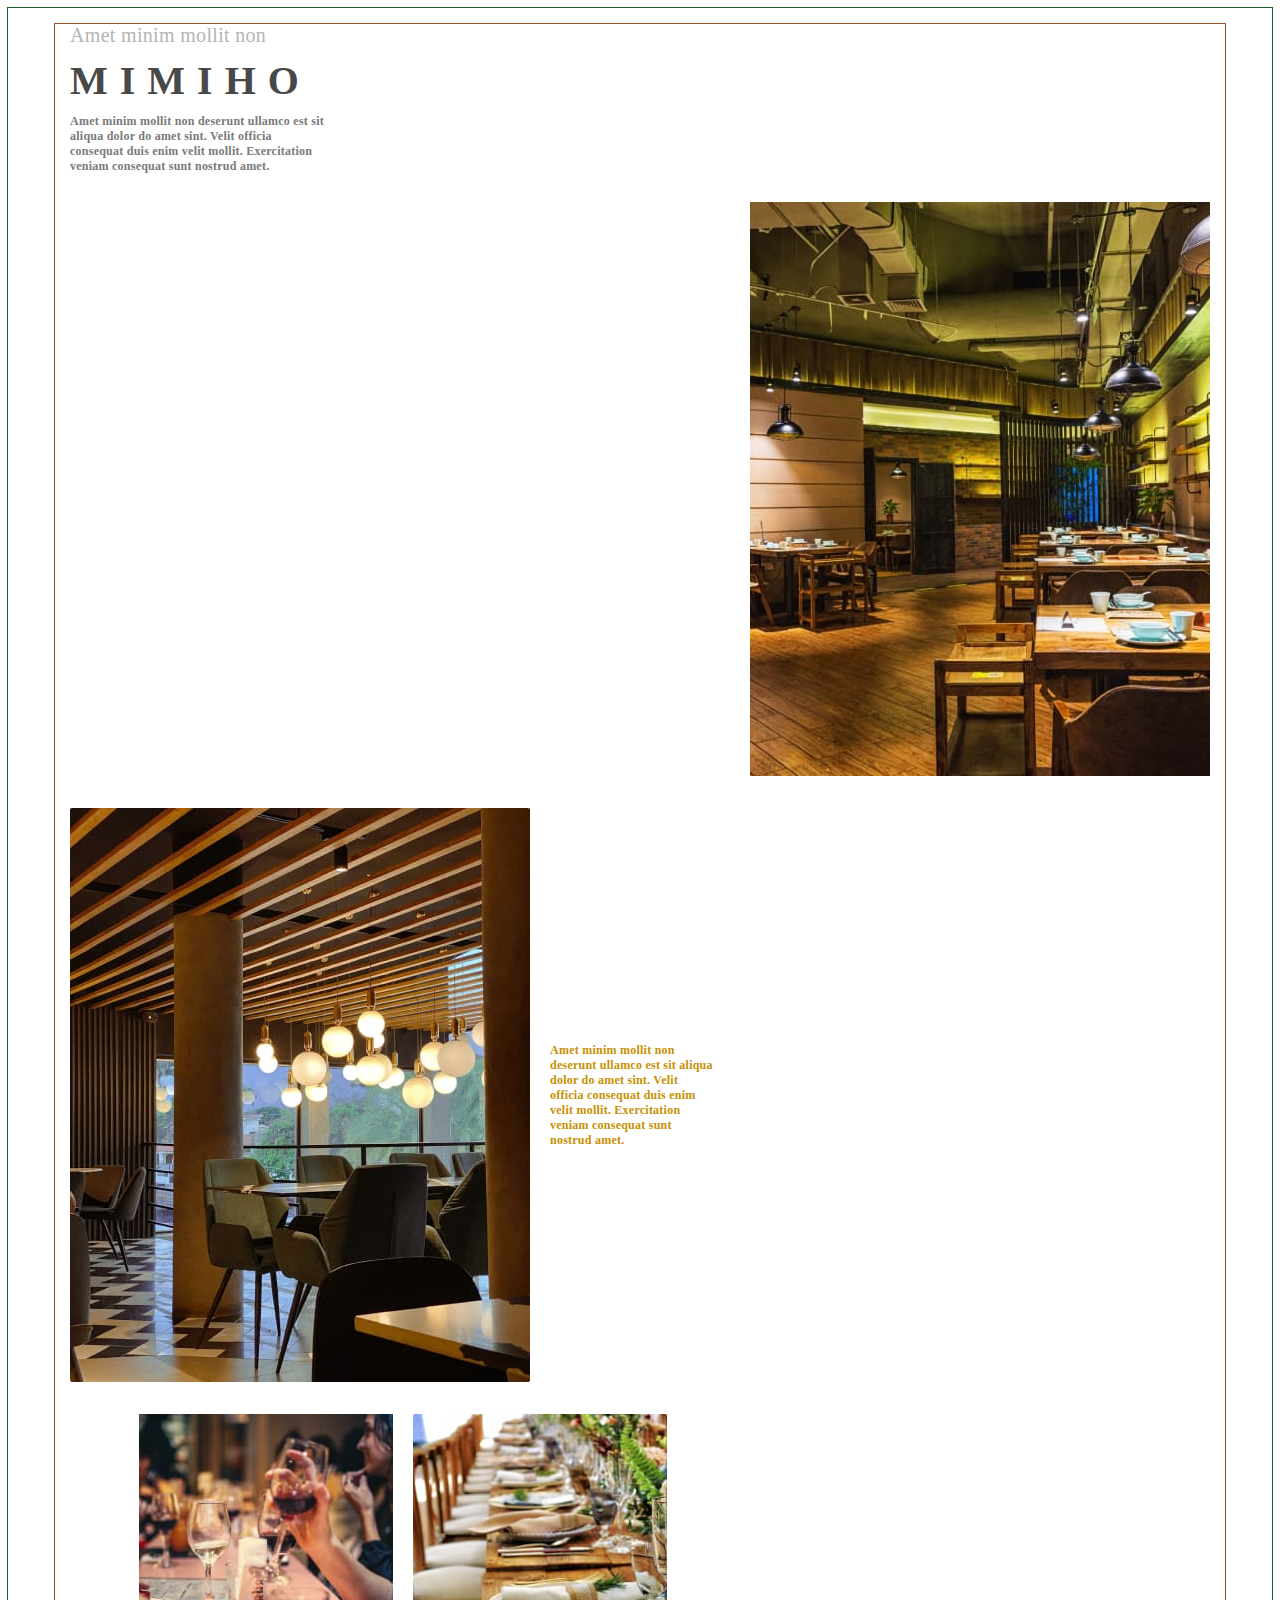
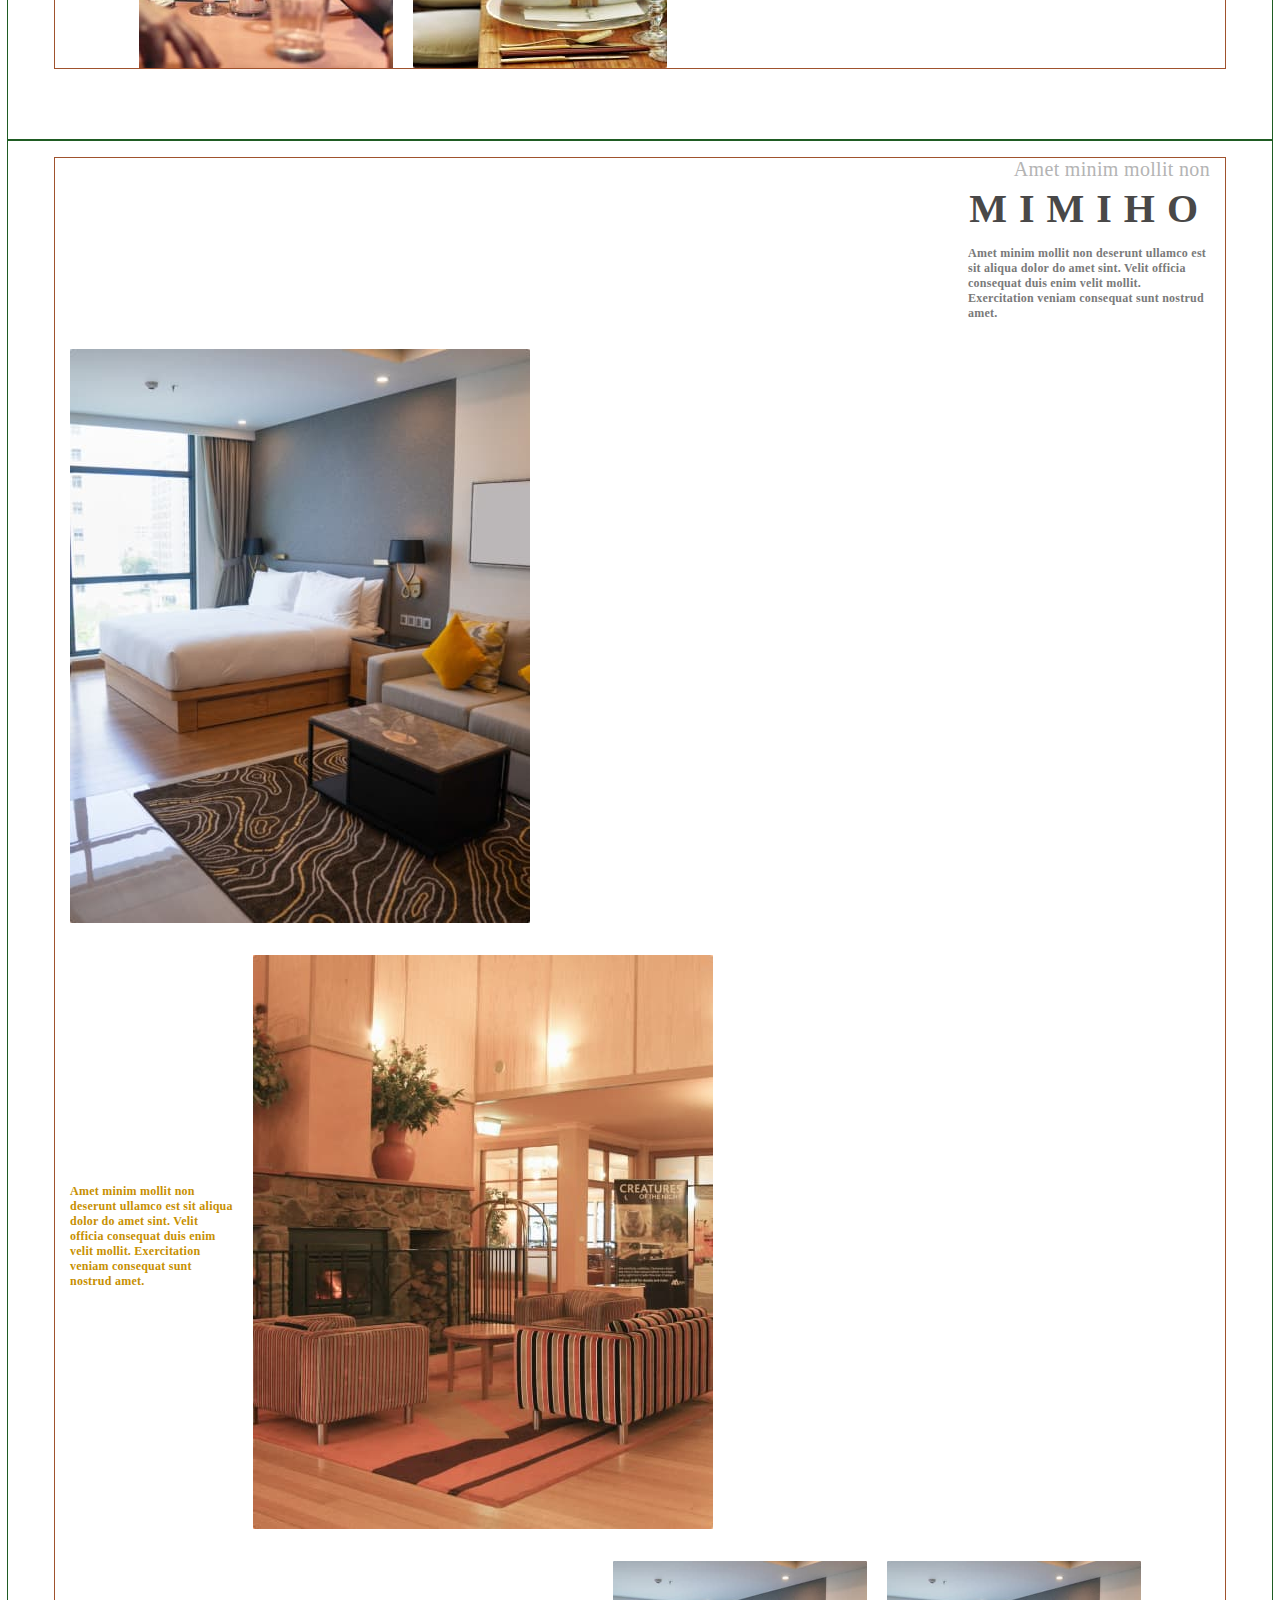
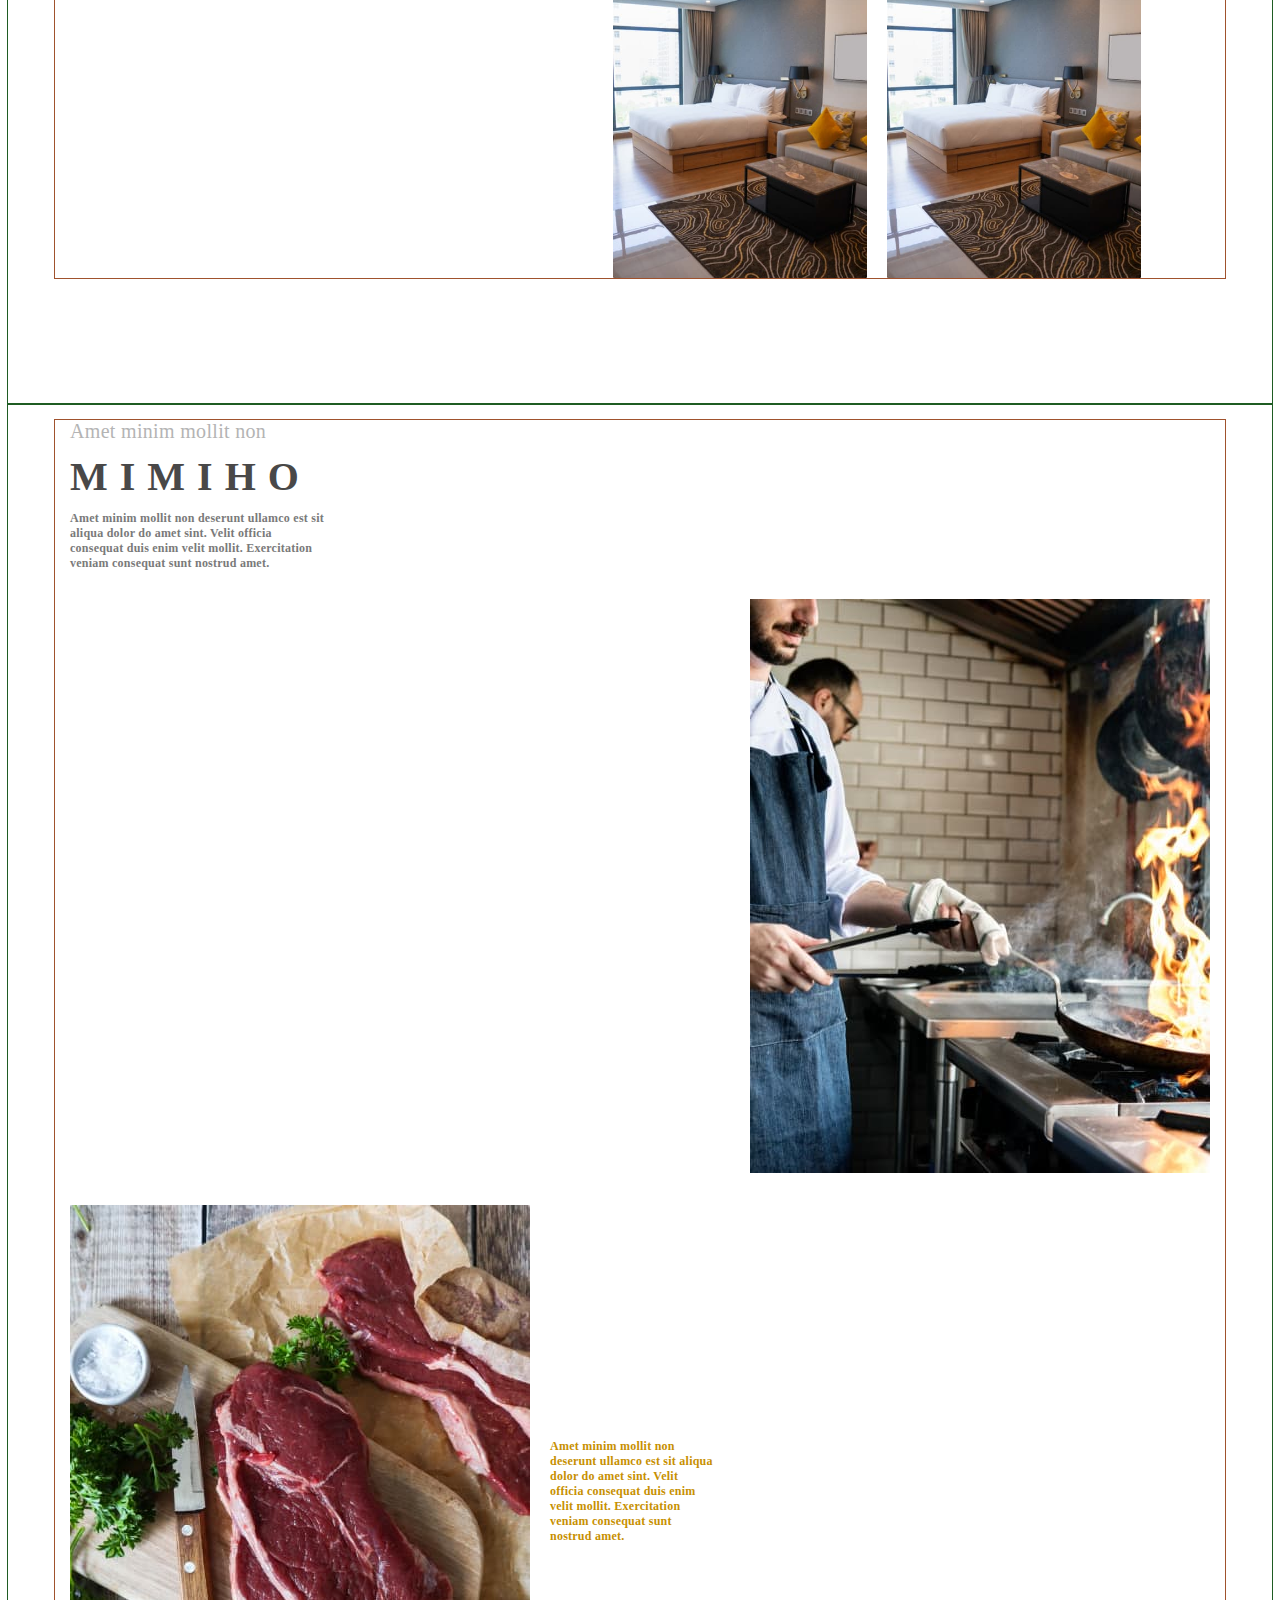
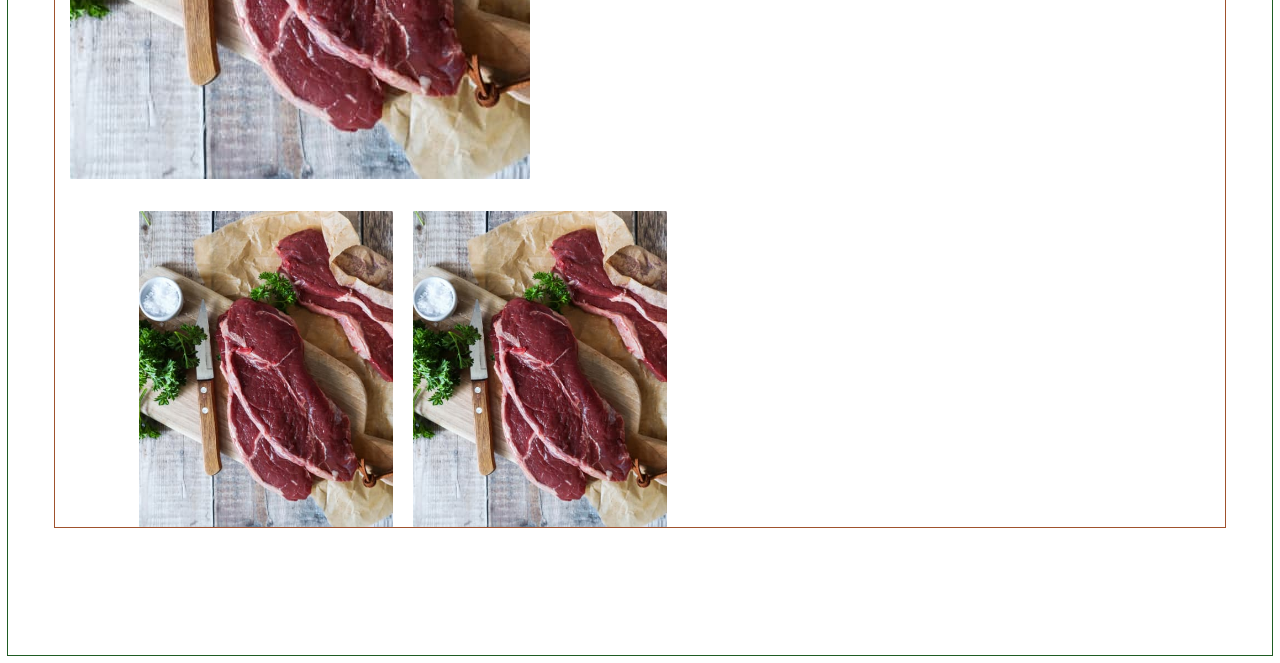
==== commit bcad5611: "mob версія" ====
--- a/about.html
+++ b/about.html
@@ -8,7 +8,7 @@
     <title>About</title>
   </head>
   <body>
-    <section class="restorant-about container">
+    <section class="restorant-about">
       <div class="container">
         <div class="restorant-about-thumb">
           <h2 class="hidden">About restourant</h2>
@@ -42,8 +42,8 @@
             />
             <source
               srcset="
-                ./img/mobile/Mob-homepage/mob-rest-inter.jpg    1x,
-                ./img/mobile/Mob-homepage/mob-rest-inter@2x.jpg 2x
+              ./img/mobile/Mob-homepage/mob-rest-inter.jpg    1x,
+              ./img/mobile/Mob-homepage/mob-rest-inter@2x.jpg 2x
               "
               media="(max-width: 1023px)"
               type="image/jpeg"
@@ -60,7 +60,7 @@
           </picture>
         </div>
         <div class="restorant-about-thumb-second">
-          <picture>
+          <picture class="restorant-about-img">
             <source
               srcset="
                 ./img/desktop/Desrtop_home/desk-interior.jpg    1x,
@@ -92,7 +92,6 @@
               height="278"
             />
             <img
-              class="restorant-about-img"
               src="./img/mobile/Mob-homepage/mob-interior.jpg"
               alt="restourant hall"
               width="200"
@@ -107,7 +106,7 @@
         </div>
         <!-- ------------------Slider restourant about------------------------------- -->
         <div class="slider-restourant-about">
-          <picture>
+          <picture class="slider-img-width">
             <source
               srcset="
                 ./img/desktop/Desrtop_home/desk-rest-helena.jpg    1x,
@@ -130,22 +129,22 @@
             />
             <source
               srcset="
-                ./img/mobile/Mob-homepage/mob-interior.jpg    1x,
-                ./img/mobile/Mob-homepage/mob-interior@2x.jpg 2x
-              "
-              media="(max-width: 1023px)"
-              type="image/jpeg"
-              width="245"
-              height="245"
-            />
-            <img
-              src="./img/mobile/Mob-homepage/mob-interior.jpg"
+              ./img/slider/mob/mob-rest1.jpg   1x,
+              ./img/slider/mob/mob-rest1@2x.jpg 2x
+              "
+              media="(max-width: 1023px)"
+              type="image/jpeg"
+              width="245"
+              height="245"
+            />
+            <img
+              src="./img/slider/mob/mob-rest1.jpg "
               alt="glass of wine"
               width="245"
               height="245"
             />
           </picture>
-          <picture>
+          <picture class="slider-img-width">
             <source
               srcset="
                 ./img/desktop/Desrtop_home/desk-rest-mat-brown.jpg    1x,
@@ -168,17 +167,17 @@
             />
             <source
               srcset="
-                ./img/mobile/Mob-homepage/mob-interior.jpg    1x,
-                ./img/mobile/Mob-homepage/mob-interior@2x.jpg 2x
-              "
-              media="(max-width: 1023px)"
-              type="image/jpeg"
-              width="245"
-              height="245"
-            />
-            <img
-              src="./img/mobile/Mob-homepage/mob-interior.jpg "
-              alt="tea"
+              ./img/slider/mob/img9.jpg   1x,
+              ./img/slider/mob/img9@2x.jpg 2x
+              "
+              media="(max-width: 1023px)"
+              type="image/jpeg"
+              width="245"
+              height="245"
+            />
+            <img
+              src="./img/slider/mob/img9.jpg "
+              alt="table with food"
               width="245"
               height="245"
             />
@@ -200,7 +199,7 @@
             sint. Velit officia consequat duis enim velit mollit. Exercitation
             veniam consequat sunt nostrud amet.
           </p>
-          <picture>
+          <picture class="about-hotel-image">
             <source
               srcset="
                 ./img/desktop/Desrtop_home/desk-modern-studio.jpg    1x,
@@ -232,7 +231,6 @@
               height="322"
             />
             <img
-              class="about-hotel-image"
               src="./img/mobile/Mob-homepage/mob-modern-studio.jpg "
               alt="hotel room"
               width="244"
@@ -246,7 +244,7 @@
             sint. Velit officia consequat duis enim velit mollit. Exercitation
             veniam consequat sunt nostrud amet.
           </p>
-          <picture>
+          <picture  class="about-hotel-img">
             <source
               srcset="
                 ./img/desktop/Desrtop_home/desk-hotel.jpg    1x,
@@ -264,8 +262,8 @@
               "
               media="(min-width: 1024px)"
               type="image/jpeg"
-              width="400"
-              height="524"
+              width="350"
+              height="500"
             />
             <source
               srcset="
@@ -274,11 +272,10 @@
               "
               media="(max-width: 1023px)"
               type="image/jpeg"
-              width="244"
-              height="322"
-            />
-            <img
-              class="about-hotel-img"
+              width="200"
+              height="278"
+            />
+            <img
               src="./img/mobile/Mob-homepage/mob-hotel.jpg "
               alt="lobby"
               width="200"
@@ -288,7 +285,7 @@
         </div>
         <!-- ------------------Slider about hotel------------------------------- -->
         <div class="slider-about-hotel">
-          <picture>
+          <picture class="slider-img-width">
             <source
               srcset="
                 ./img/desktop/Desrtop_home/desk-modern-studio.jpg    1x,
@@ -311,22 +308,22 @@
             />
             <source
               srcset="
-                ./img/mobile/Mob-homepage/mob-modern-studio.jpg    1x,
-                ./img/mobile/Mob-homepage/mob-modern-studio@2x.jpg 2x
-              "
-              media="(max-width: 1023px)"
-              type="image/jpeg"
-              width="245"
-              height="245"
-            />
-            <img
-              src="./img/mobile/Mob-homepage/mob-hotel.jpg"
+              ./img/slider/mob/img11.jpg   1x,
+              ./img/slider/mob/img11@2x.jpg 2x
+              "
+              media="(max-width: 1023px)"
+              type="image/jpeg"
+              width="245"
+              height="245"
+            />
+            <img
+              src="./img/slider/mob/img11.jpg"
               alt="reception"
               width="245"
               height="245"
             />
           </picture>
-          <picture>
+          <picture class="slider-img-width">
             <source
               srcset="
                 ./img/desktop/Desrtop_home/desk-modern-studio.jpg    1x,
@@ -349,16 +346,16 @@
             />
             <source
               srcset="
-                ./img/mobile/Mob-homepage/mob-modern-studio.jpg    1x,
-                ./img/mobile/Mob-homepage/mob-modern-studio@2x.jpg 2x
-              "
-              media="(max-width: 1023px)"
-              type="image/jpeg"
-              width="245"
-              height="245"
-            />
-            <img
-              src="./img/mobile/Mob-homepage/mob-hotel.jpg "
+              ./img/slider/mob/img10.jpg   1x,
+              ./img/slider/mob/img10@2x.jpg 2x
+              "
+              media="(max-width: 1023px)"
+              type="image/jpeg"
+              width="245"
+              height="245"
+            />
+            <img
+              src="./img/slider/mob/img10.jpg "
               alt="terry towels"
               width="245"
               height="245"
@@ -440,8 +437,8 @@
               "
               media="(min-width: 1024px)"
               type="image/jpeg"
-              width="400"
-              height="524"
+              width="350"
+              height="500"
             />
             <source
               srcset="
@@ -450,8 +447,8 @@
               "
               media="(max-width: 1023px)"
               type="image/jpeg"
-              width="244"
-              height="322"
+              width="200"
+              height="278"
             />
             <img
               class="about-restourant-img"
@@ -469,7 +466,7 @@
         </div>
         <!-- ------------------Slider About restourant ------------------------------- -->
         <div class="slider-about-restourant">
-          <picture>
+          <picture class="slider-img-width">
             <source
               srcset="
                 ./img/desktop/Desrtop_rest/desk-rest2.jpg    1x,
@@ -492,22 +489,22 @@
             />
             <source
               srcset="
-                ./img/mobile/Mob-rest/mob-rest2.jpg    1x,
-                ./img/mobile/Mob-rest/mob-rest2@2x.jpg 2x
-              "
-              media="(max-width: 1023px)"
-              type="image/jpeg"
-              width="245"
-              height="245"
-            />
-            <img
-              src="./img/mobile/Mob-rest/mob-rest2.jpg"
+              ./img/slider/mob/mob-rest2.jpg   1x,
+              ./img/slider/mob/mob-rest2@2x.jpg 2x
+              "
+              media="(max-width: 1023px)"
+              type="image/jpeg"
+              width="245"
+              height="245"
+            />
+            <img
+              src="./img/slider/mob/mob-rest2.jpg"
               alt="work with flour"
               width="245"
               height="245"
             />
           </picture>
-          <picture>
+          <picture class="slider-img-width">
             <source
               srcset="
                 ./img/desktop/Desrtop_rest/desk-rest2.jpg    1x,
@@ -530,17 +527,17 @@
             />
             <source
               srcset="
-                ./img/mobile/Mob-rest/mob-rest2.jpg    1x,
-                ./img/mobile/Mob-rest/mob-rest2@2x.jpg 2x
-              "
-              media="(max-width: 1023px)"
-              type="image/jpeg"
-              width="245"
-              height="245"
-            />
-            <img
-              src="./img/mobile/Mob-rest/mob-rest2.jpg"
-              alt="dish"
+              ./img/slider/mob/img12.jpg   1x,
+              ./img/slider/mob/img12@2x.jpg 2x
+              "
+              media="(max-width: 1023px)"
+              type="image/jpeg"
+              width="245"
+              height="245"
+            />
+            <img
+              src="./img/slider/mob/img12.jpg"
+              alt="set table"
               width="245"
               height="245"
             />
--- a/css/styles.css
+++ b/css/styles.css
@@ -34,10 +34,41 @@
   height: auto;
 }
 
+/* ============================Constant======================= */
+body {
+  font-family: "Montserrat", sans-serif;
+  font-size: 16px;
+  font-weight: 600;
+  letter-spacing: 0.02em;
+  color: var(--main-color);
+  background-color: var(--main-bkg-color);
+}
+
+.container {
+  /* min-width: 320px; */
+  max-width: 414px;
+  padding-left: 15px;
+  padding-right: 15px;
+
+  margin-left: auto;
+  margin-right: auto;
+  outline: 1px solid sienna;
+}
+@media screen and (min-width: 1024px) {
+  .container {
+    max-width: 960px;
+  }
+}
+@media screen and (min-width: 1280px) {
+  .container {
+    max-width: 1140px;
+  }
+}
 /* ==========================Restourant About====================== */
 .restorant-about {
-  padding: 16px 15px;
-  outline: 1px solid sienna;
+  padding-top: 16px;
+  padding-bottom: 72px;
+  outline: 1px solid rgb(31, 92, 35);
 }
 .restorant-about-thumb {
 }
@@ -80,7 +111,7 @@
   letter-spacing: 0.02em;
   color: #7a7a7a;
   margin-bottom: 28px;
-  width: 258px;
+  max-width: 258px;
 }
 
 .restorant-about-image {
@@ -94,7 +125,9 @@
   margin-bottom: 32px;
 }
 .restorant-about-img {
-}
+  flex-shrink: 0;
+}
+
 .restorant-about-text-second {
   font-family: "Montserrat";
   font-size: 12px;
@@ -102,18 +135,28 @@
   line-height: 1.25;
   letter-spacing: 0.02em;
   color: #c79002;
-  width: 163px;
-}
+  max-width: 163px;
+}
+
 .slider-restourant-about {
   display: flex;
   gap: 20px;
   margin-left: 69px;
-  margin-bottom: 56px;
+}
+.slider-img-width {
+  flex-shrink: 1;
+}
+/*================= mobile version================ */
+@media screen and (min-width: 414px) {
+  .slider-img-width {
+    flex-shrink: 0;
+  }
 }
 /* ==========================About hotel====================== */
 .about-hotel {
-  padding: 18px 15px;
-  outline: 1px solid sienna;
+  padding-top: 18px;
+  padding-bottom: 72px;
+  outline: 1px solid rgb(31, 92, 35);
 }
 .about-hotel-thumb {
 }
@@ -148,15 +191,15 @@
 
   margin-left: auto;
   margin-bottom: 28px;
-  width: 242px;
+  max-width: 242px;
 }
 .about-hotel-image {
-  margin-bottom: 32px;
 }
 .about-hotel-thumb-second {
   display: flex;
   align-items: center;
   gap: 20px;
+  margin-top: 32px;
   margin-bottom: 32px;
 }
 .about-hotel-text-second {
@@ -166,9 +209,10 @@
   line-height: 1.25;
   letter-spacing: 0.02em;
   color: #c79002;
-  width: 163px;
+  max-width: 163px;
 }
 .about-hotel-img {
+  flex-shrink: 0;
 }
 .slider-about-hotel {
   display: flex;
@@ -176,12 +220,12 @@
   margin-right: 69px;
   flex-direction: row-reverse;
   margin-bottom: 54px;
-
 }
 /* ==========================REstourant: About restourant====================== */
 .about-restourant {
-  padding: 16px 15px;
-  outline: 1px solid sienna;
+  padding-top: 16px;
+  padding-bottom: 72px;
+  outline: 1px solid rgb(31, 92, 35);
 }
 .about-restourant-thumb {
 }
@@ -241,5 +285,4 @@
   gap: 20px;
   margin-left: 69px;
   margin-bottom: 56px;
-
-}+}
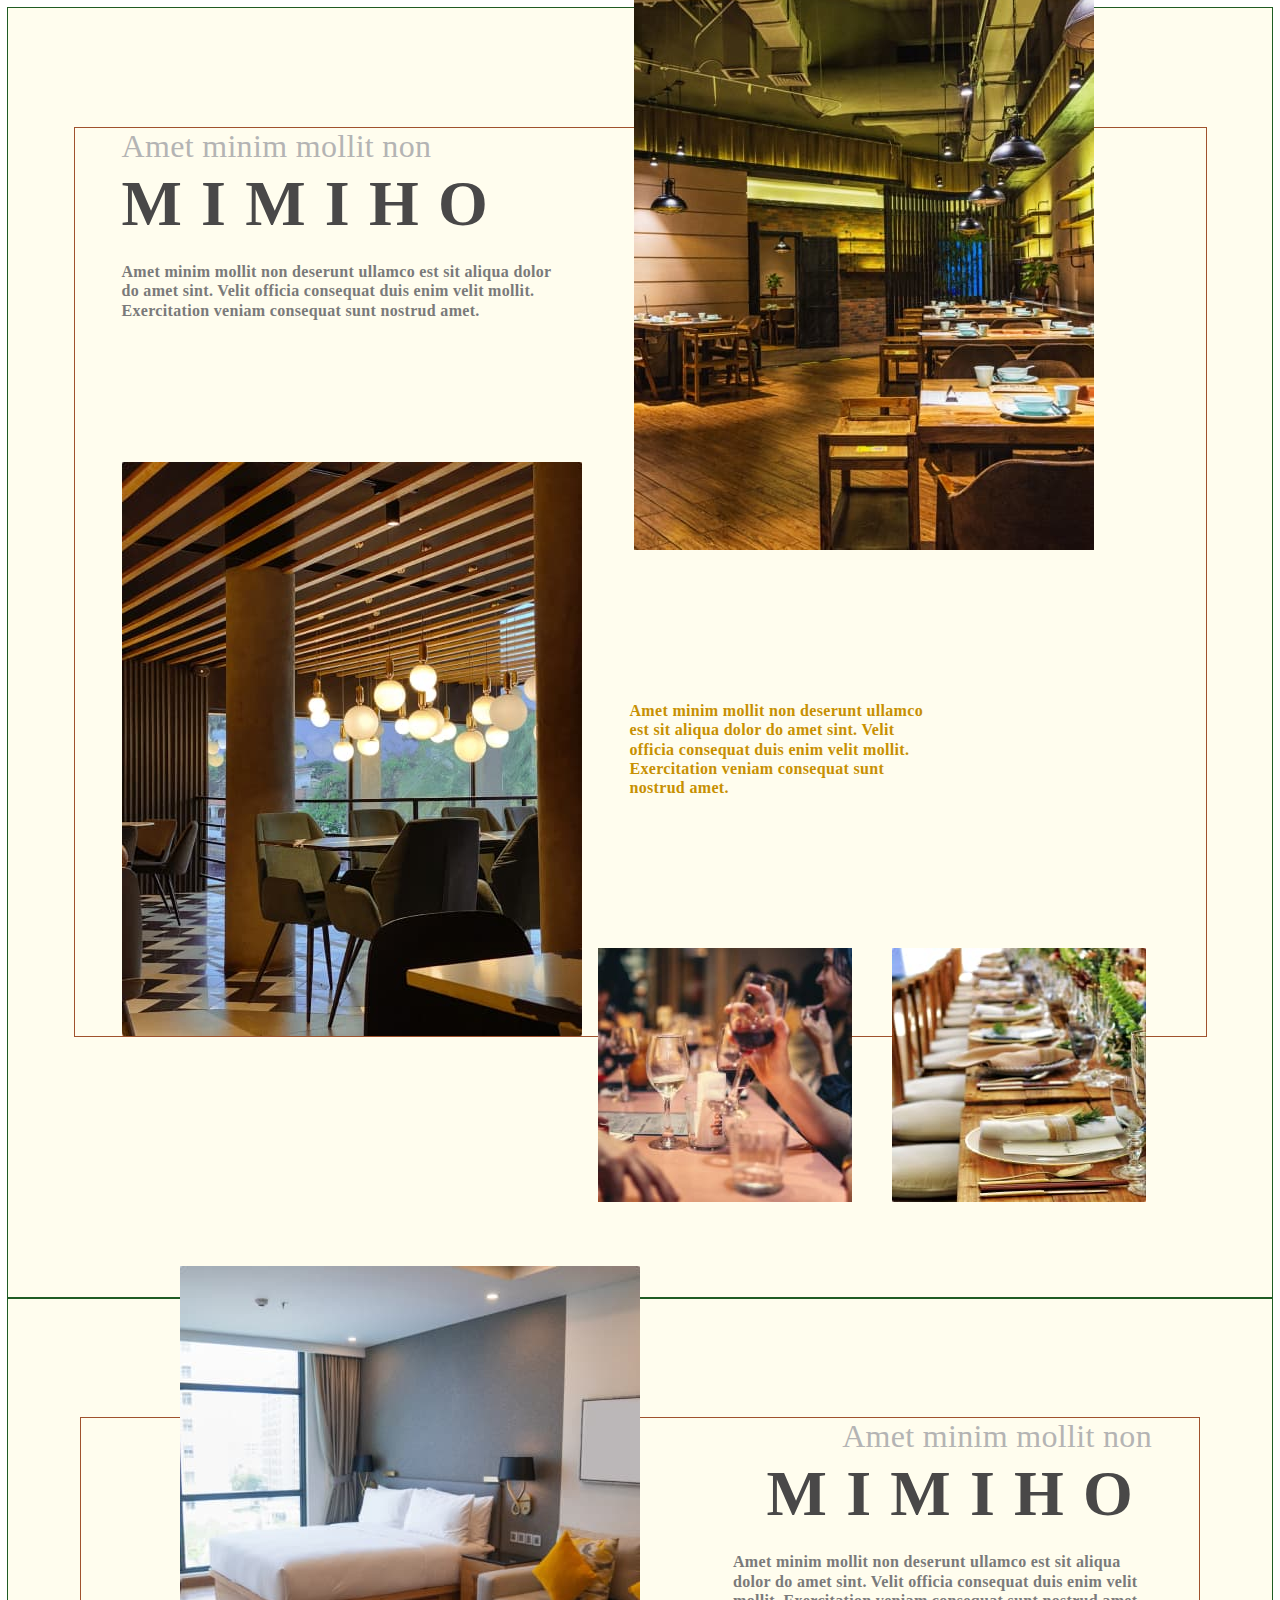
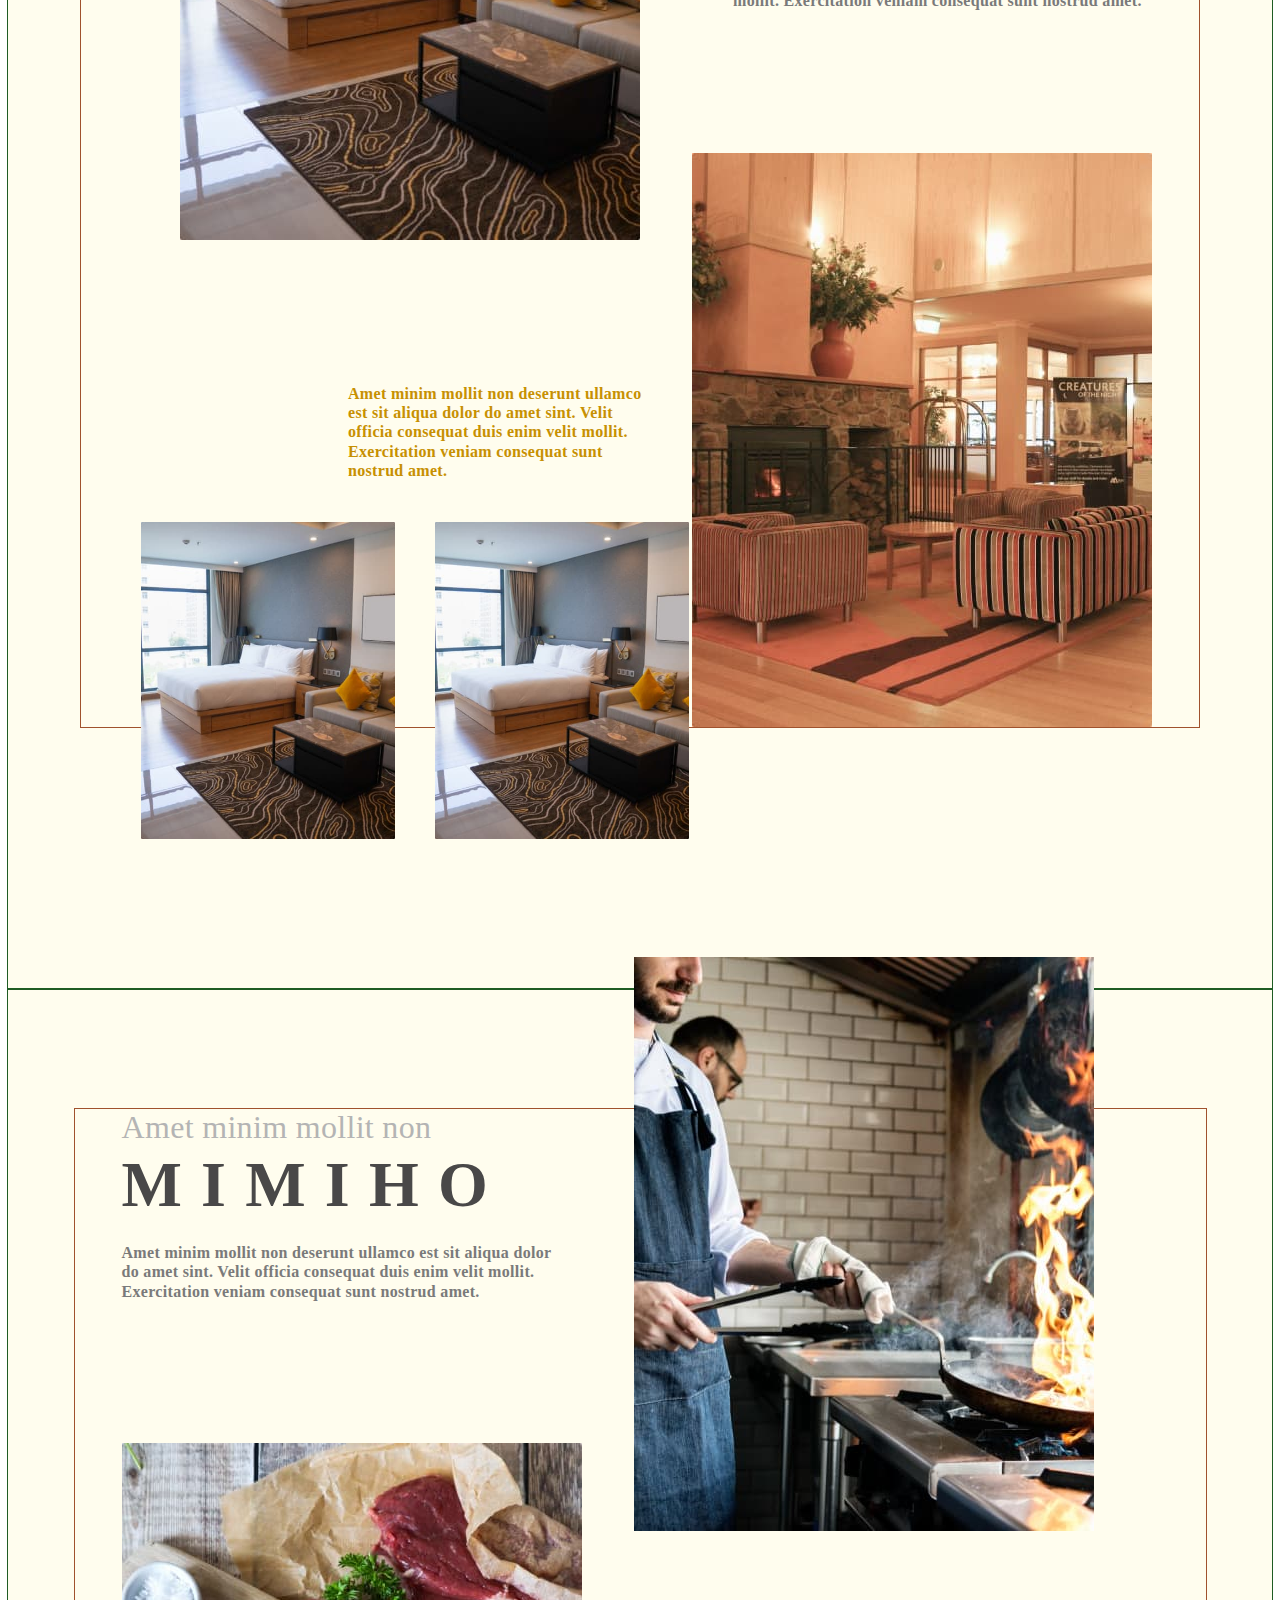
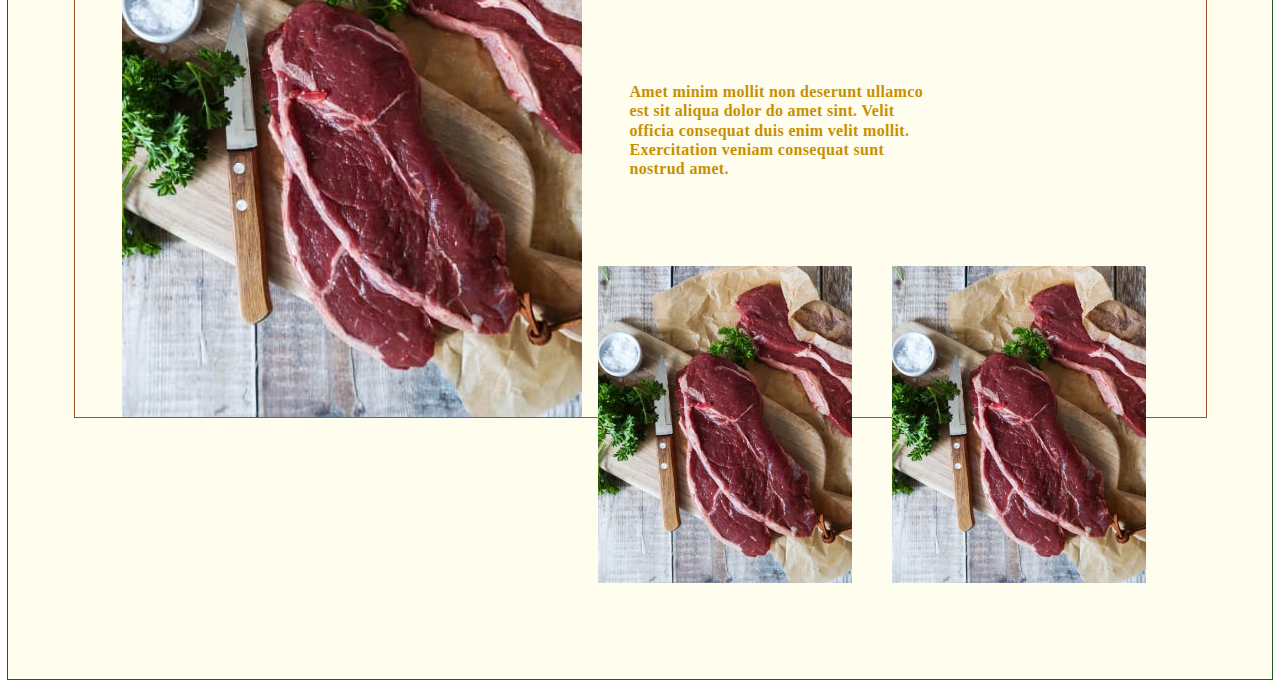
==== commit 6920b034: "tablet add" ====
--- a/about.html
+++ b/about.html
@@ -298,8 +298,8 @@
             />
             <source
               srcset="
-                ./img/tablet/Tablet_home/modern-studio.jpg    1x,
-                ./img/tablet/Tablet_home/modern-studio@2x.jpg 2x
+              ./img/tablet/Tablet_home/hotel-registration1.jpg    1x,
+              ./img/tablet/Tablet_home/hotel-registration1@2x.jpg 2x
               "
               media="(min-width: 1024px)"
               type="image/jpeg"
@@ -336,8 +336,8 @@
             />
             <source
               srcset="
-                ./img/tablet/Tablet_home/modern-studio.jpg    1x,
-                ./img/tablet/Tablet_home/modern-studio@2x.jpg 2x
+              ./img/tablet/Tablet_home/tab-bedroom.jpg    1x,
+              ./img/tablet/Tablet_home/tab-bedroom@2x.jpg 2x
               "
               media="(min-width: 1024px)"
               type="image/jpeg"
@@ -378,7 +378,7 @@
             sint. Velit officia consequat duis enim velit mollit. Exercitation
             veniam consequat sunt nostrud amet.
           </p>
-          <picture>
+          <picture class="about-restourant-image">
             <source
               srcset="
                 ./img/desktop/Desrtop_rest/desk-rest.jpg    1x,
@@ -410,7 +410,6 @@
               height="322"
             />
             <img
-              class="about-restourant-image"
               src="./img/mobile/Mob-rest/mob-rest.jpg"
               alt="chief cook"
               width="244"
@@ -419,7 +418,7 @@
           </picture>
         </div>
         <div class="about-restourant-thumb-second">
-          <picture>
+          <picture  class="about-restourant-img">
             <source
               srcset="
                 ./img/desktop/Desrtop_rest/desk-rest2.jpg    1x,
@@ -451,7 +450,6 @@
               height="278"
             />
             <img
-              class="about-restourant-img"
               src=""
               alt="meat"
               width="200"
--- a/css/styles.css
+++ b/css/styles.css
@@ -65,9 +65,10 @@
   }
 }
 /* ==========================Restourant About====================== */
-.restorant-about {
+.restorant-about, .about-restourant {
   padding-top: 16px;
   padding-bottom: 72px;
+  background-color: #FFFDEE;
   outline: 1px solid rgb(31, 92, 35);
 }
 .restorant-about-thumb {
@@ -85,15 +86,18 @@
   clip: rect(0 0 0 0);
   overflow: hidden;
 }
-.restorant-about-pretitle {
+.restorant-about-pretitle, .about-restourant-pretitle {
   font-family: "Times New Roman", Times, serif;
   font-size: 20px;
   font-weight: 400;
   line-height: 1.15;
   color: #b4b4b4;
+
   margin-bottom: 12px;
-}
-.restorant-about-name {
+  text-align: left;
+}
+
+.restorant-about-name, .about-restourant-name {
   font-family: "Film P3";
   font-size: 40px;
   font-weight: 700;
@@ -103,7 +107,7 @@
 
   margin-bottom: 12px;
 }
-.restorant-about-text-first {
+.restorant-about-text-first, .about-restourant-text-first {
   font-family: "Montserrat";
   font-size: 12px;
   font-weight: 600;
@@ -114,21 +118,23 @@
   max-width: 258px;
 }
 
-.restorant-about-image {
+.restorant-about-image,.about-restourant-image {
   margin-left: auto;
   margin-bottom: 32px;
 }
-.restorant-about-thumb-second {
+
+.restorant-about-thumb-second,.about-restourant-thumb-second {
   display: flex;
   align-items: center;
   gap: 20px;
   margin-bottom: 32px;
 }
-.restorant-about-img {
+
+.restorant-about-img, .about-restourant-img {
   flex-shrink: 0;
 }
 
-.restorant-about-text-second {
+.restorant-about-text-second, .about-restourant-text-second {
   font-family: "Montserrat";
   font-size: 12px;
   font-weight: 600;
@@ -138,11 +144,12 @@
   max-width: 163px;
 }
 
-.slider-restourant-about {
+.slider-restourant-about, .slider-about-restourant {
   display: flex;
   gap: 20px;
   margin-left: 69px;
 }
+
 .slider-img-width {
   flex-shrink: 1;
 }
@@ -152,10 +159,79 @@
     flex-shrink: 0;
   }
 }
+
+/*================= tablet version restourant================ */
+@media screen and (min-width: 1024px) {
+  .restorant-about>.container, .about-restourant>.container {
+    position: relative;
+    width: 1024px;
+    padding-left: 47px;
+    padding-right: 60px;
+  }
+
+  .restorant-about, .about-restourant {
+    padding-top: 120px;
+    padding-bottom: 262px;
+    outline: 1px solid rgb(31, 92, 35);
+  }
+   .restorant-about-thumb, .about-restourant-thumb {
+    position: relative;
+  }
+  
+  .restorant-about-pretitle, .about-restourant-pretitle {
+    font-size: 32px;
+    margin-bottom: 4px;
+  }
+  
+  
+  .restorant-about-name, .about-restourant-name {
+    font-size: 64px;
+    margin-bottom: 24px;
+  }
+  .restorant-about-text-first, .about-restourant-text-first {
+    font-size: 16px;
+    line-height: 1.22;
+
+    margin-bottom: 142px;
+    max-width: 439px;
+  }
+  
+  .restorant-about-image,.about-restourant-image {
+    position: absolute;
+    top: -152px;
+    right: 52px;
+    overflow: visible;
+    margin-bottom:  0;
+  }
+  
+  .restorant-about-thumb-second,.about-restourant-thumb-second {
+
+    gap: 48px;
+    margin-bottom: 0;
+  }
+  
+  .restorant-about-text-second, .about-restourant-text-second {
+    font-size: 16px;
+    line-height: 1.21;
+    max-width: 312px;
+  }
+  
+  .slider-restourant-about, .slider-about-restourant {
+    position: absolute;
+    bottom: -166px;
+    right: 60px;
+    gap: 40px;
+    margin-left: 0;
+  }
+  
+  
+
+} 
 /* ==========================About hotel====================== */
 .about-hotel {
   padding-top: 18px;
   padding-bottom: 72px;
+  background-color: #FFFDEE;
   outline: 1px solid rgb(31, 92, 35);
 }
 .about-hotel-thumb {
@@ -221,68 +297,70 @@
   flex-direction: row-reverse;
   margin-bottom: 54px;
 }
-/* ==========================REstourant: About restourant====================== */
-.about-restourant {
-  padding-top: 16px;
-  padding-bottom: 72px;
-  outline: 1px solid rgb(31, 92, 35);
-}
-.about-restourant-thumb {
-}
-.about-restourant-pretitle {
-  font-family: "Times New Roman", Times, serif;
-  font-size: 20px;
-  font-weight: 400;
-  line-height: 1.15;
-  color: #b4b4b4;
-
-  margin-bottom: 12px;
-  text-align: left;
-}
-.about-restourant-name {
-  font-family: "Film P3";
-  font-size: 40px;
-  font-weight: 700;
-  line-height: 1.08;
-  letter-spacing: 0.3em;
-  color: #494848;
-
-  margin-bottom: 12px;
-}
-.about-restourant-text-first {
-  font-family: "Montserrat";
-  font-size: 12px;
-  font-weight: 600;
-  line-height: 1.25;
-  letter-spacing: 0.02em;
-  color: #7a7a7a;
-  margin-bottom: 28px;
-  width: 258px;
-}
-.about-restourant-image {
-  margin-left: auto;
-  margin-bottom: 32px;
-}
-.about-restourant-thumb-second {
-  display: flex;
-  align-items: center;
-  gap: 20px;
-  margin-bottom: 32px;
-}
-.about-restourant-img {
-}
-.about-restourant-text-second {
-  font-family: "Montserrat";
-  font-size: 12px;
-  font-weight: 600;
-  line-height: 1.25;
-  letter-spacing: 0.02em;
-  color: #c79002;
-  width: 163px;
-}
-.slider-about-restourant {
-  display: flex;
-  gap: 20px;
-  margin-left: 69px;
-  margin-bottom: 56px;
-}
+/*================= tablet version hotel================ */
+@media screen and (min-width: 1024px) {
+  .about-hotel>.container {
+    position: relative;
+    width: 1024px;
+    padding-left: 47px;
+    padding-right: 47px;
+  }
+
+  .about-hotel {
+    padding-top: 120px;
+    padding-bottom: 262px;
+    outline: 1px solid rgb(31, 92, 35);
+  }
+   .about-hotel-thumb {
+    position: relative;
+    margin-bottom: 142px;
+  }
+  
+  .about-hotel-pretitle {
+    font-size: 32px;
+    margin-bottom: 4px;
+  }
+  
+  .about-hotel-name {
+    font-size: 64px;
+    margin-bottom: 24px;
+  }
+  .about-hotel-text-first {
+    font-size: 16px;
+    line-height: 1.22;
+
+    margin-bottom: 142px;
+    max-width: 419px;
+  }
+  
+  .about-hotel-image{
+    position: absolute;
+    top: -152px;
+    left: 52px;
+    overflow: visible;
+    margin-bottom:  0;
+  }
+  
+  .about-hotel-thumb-second  {
+    gap: 48px;
+    margin-bottom: 0;
+    margin-left: 220px;
+  }
+  
+  .about-hotel-text-second {
+    font-size: 16px;
+    line-height: 1.21;
+    max-width: 312px;
+  }
+  
+  .slider-about-hotel {
+    position: absolute;
+    bottom: -166px;
+    left: 60px;
+    gap: 40px;
+    margin-left: 0;
+  }
+  
+  
+
+} 
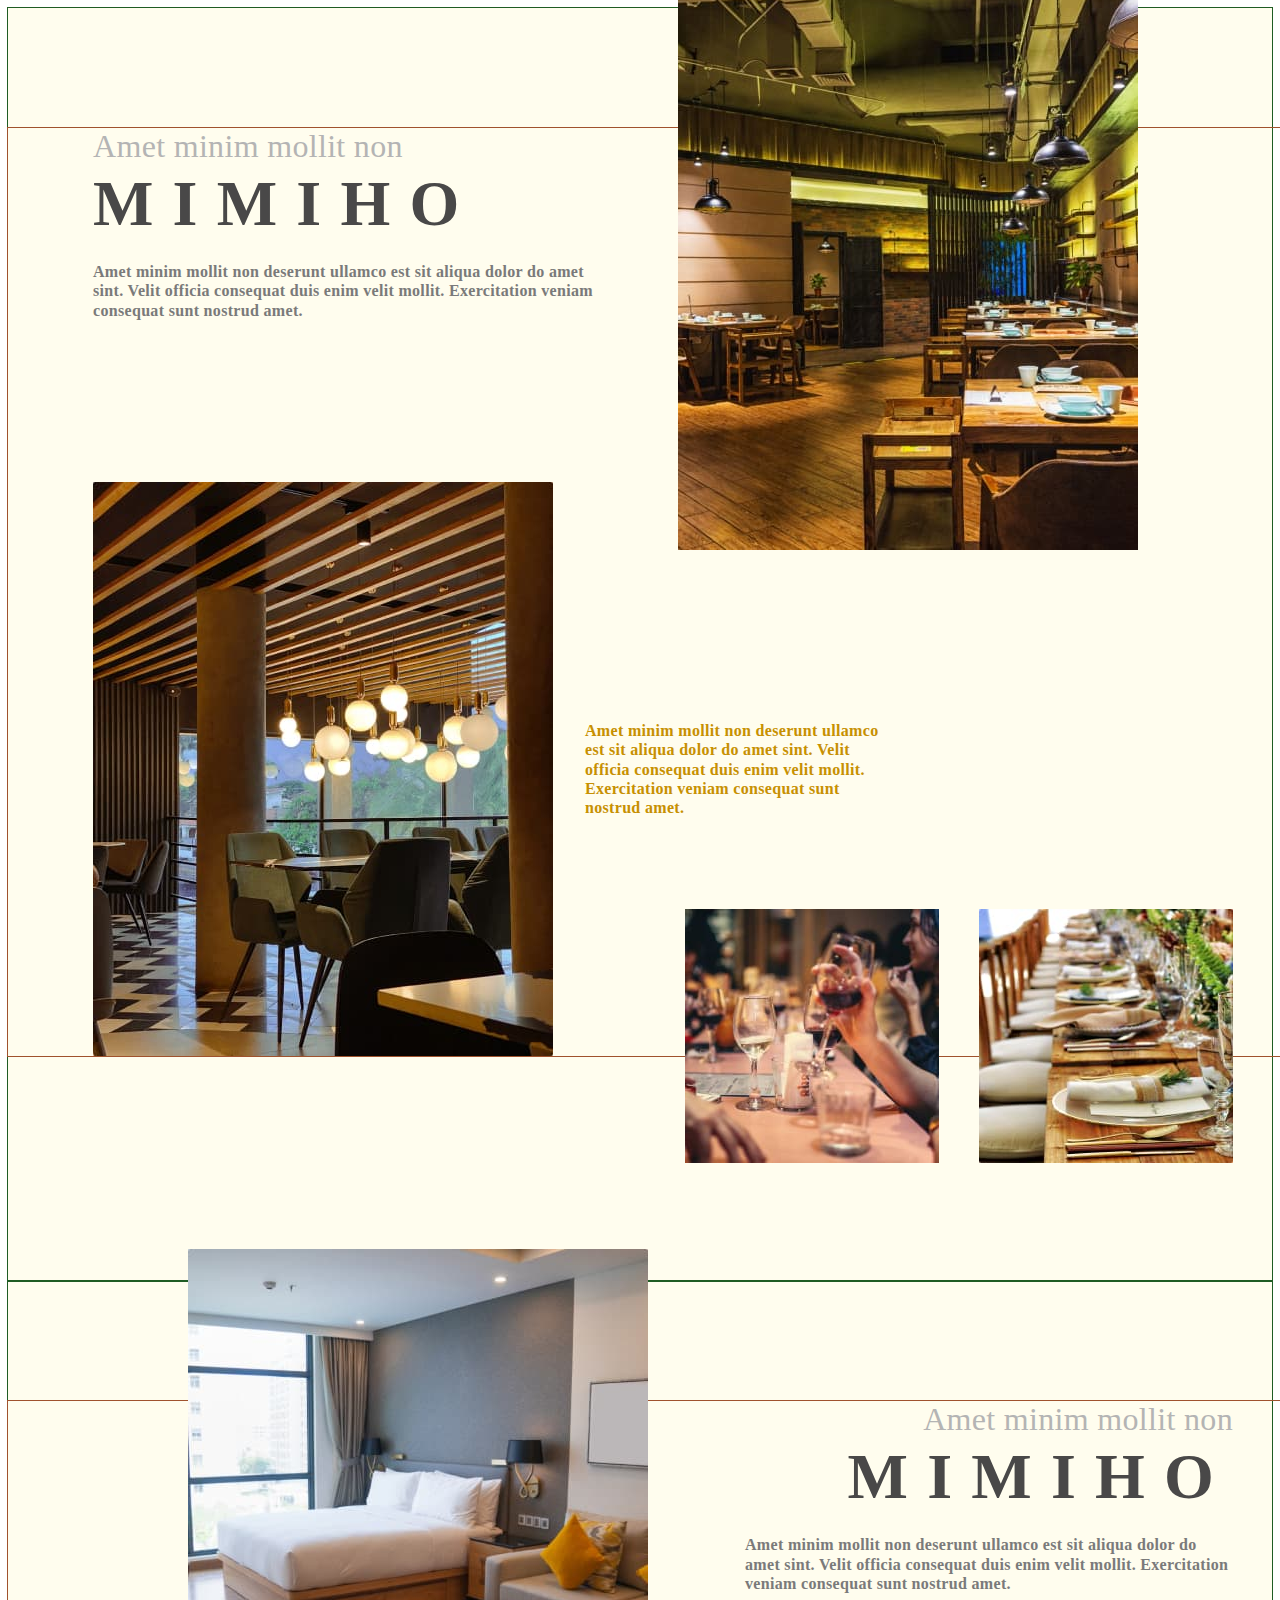
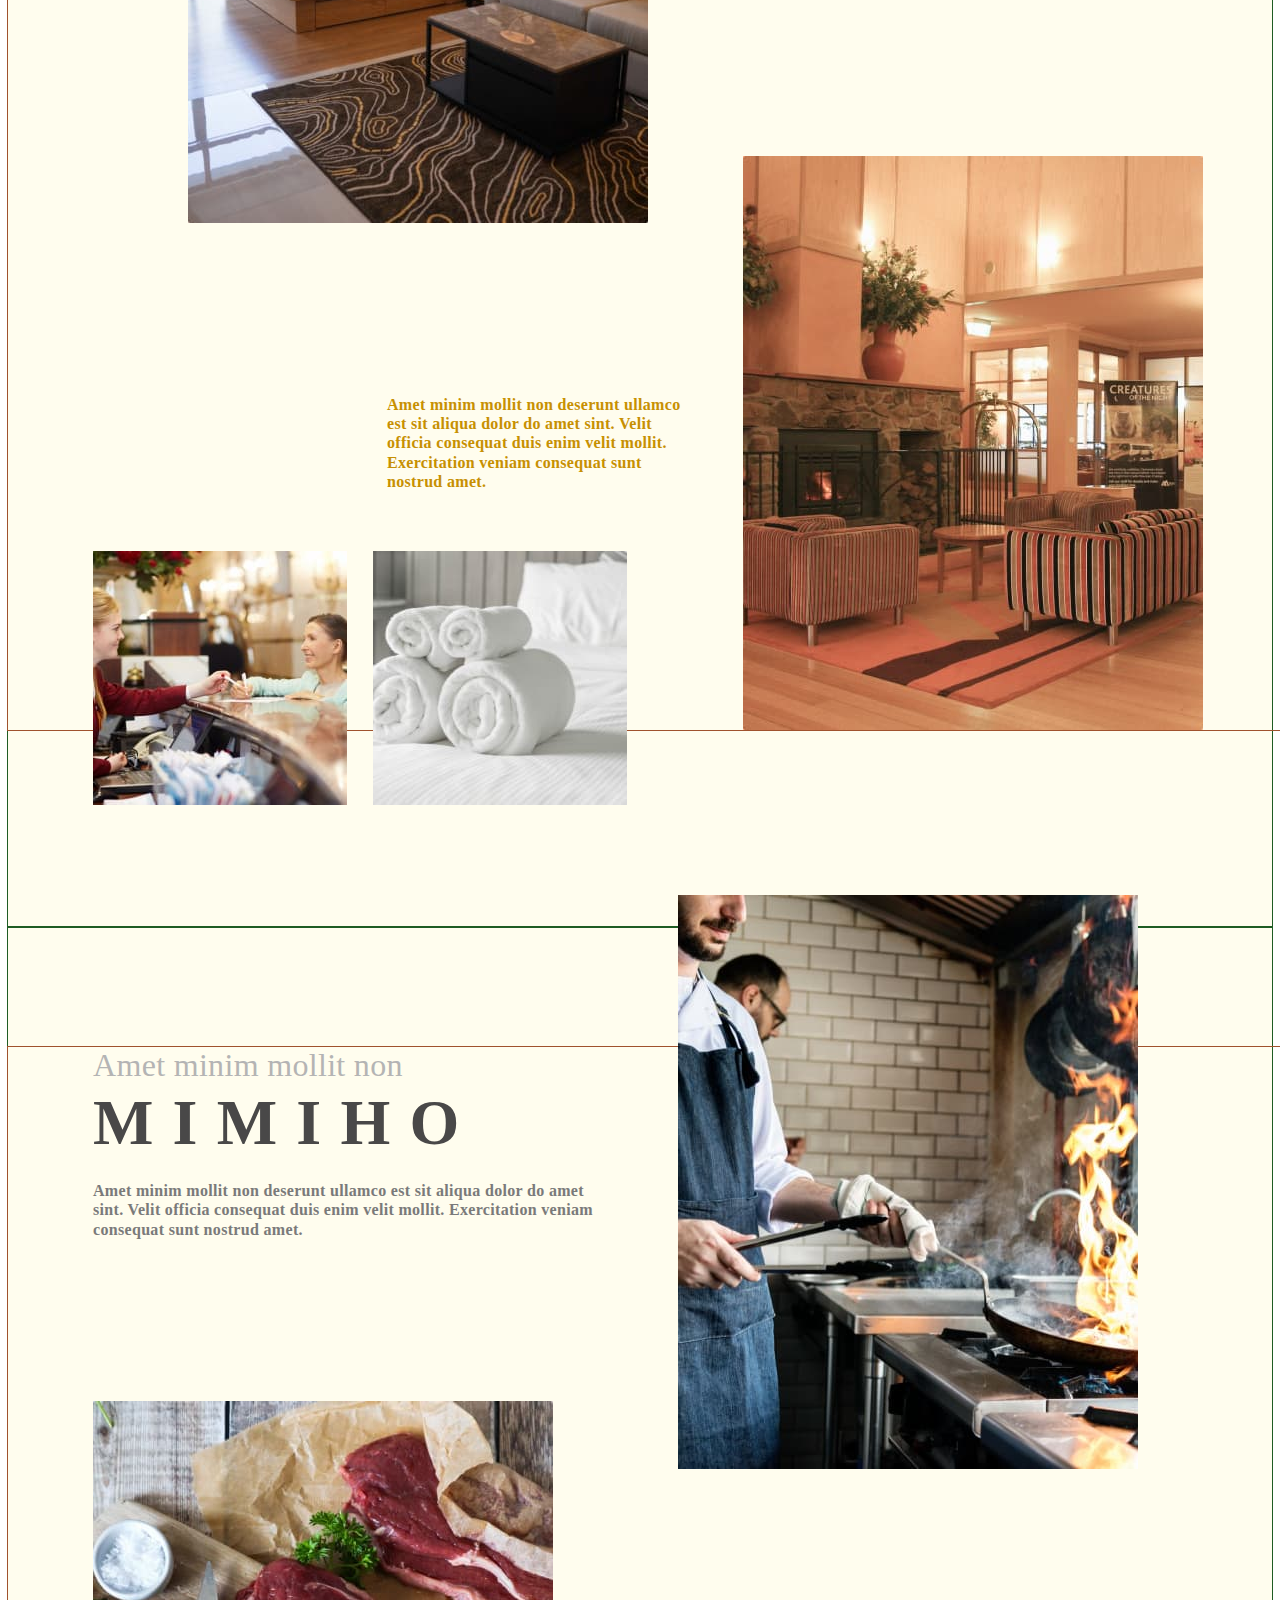
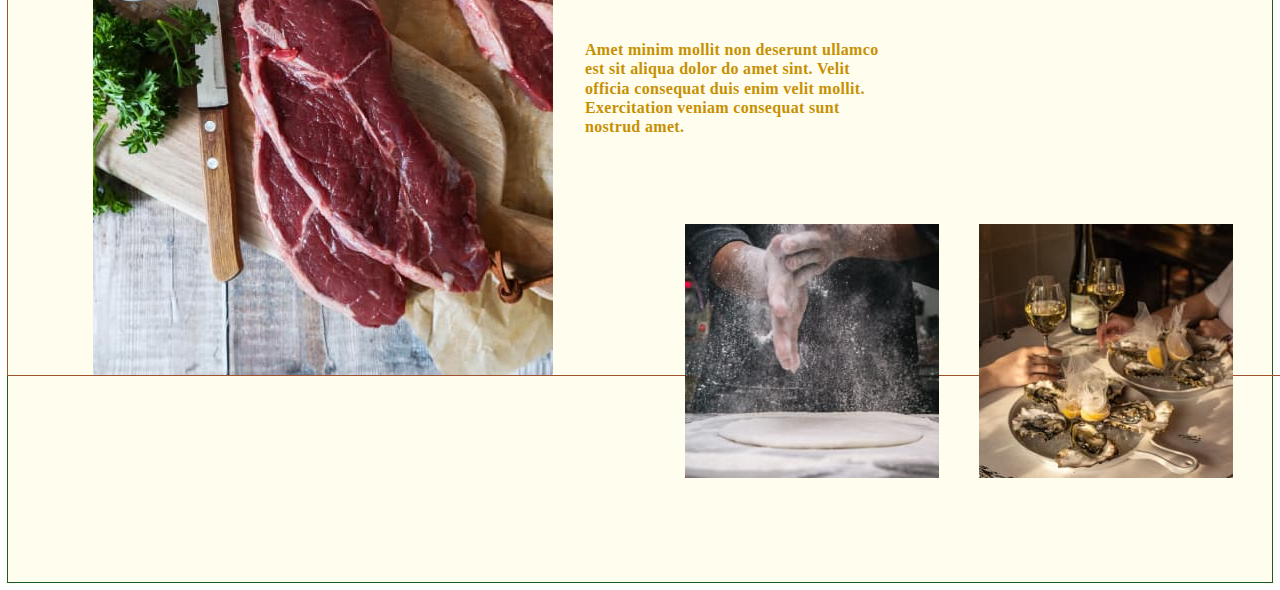
==== commit aaf85fc6: "add desktop" ====
--- a/about.html
+++ b/about.html
@@ -288,8 +288,8 @@
           <picture class="slider-img-width">
             <source
               srcset="
-                ./img/desktop/Desrtop_home/desk-modern-studio.jpg    1x,
-                ./img/desktop/Desrtop_home/desk-modern-studio@2x.jpg 2x
+              ./img/slider/Desktop/desk-decoration-bedroom.jpg    1x,
+              ./img/slider/Desktop/desk-decoration-bedroom@2x.jpg 2x
               "
               media="(min-width: 1280px)"
               type="image/jpeg"
@@ -326,8 +326,8 @@
           <picture class="slider-img-width">
             <source
               srcset="
-                ./img/desktop/Desrtop_home/desk-modern-studio.jpg    1x,
-                ./img/desktop/Desrtop_home/desk-modern-studio@2x.jpg 2x
+              ./img/slider/Desktop/desk-hotel-registration.jpg    1x,
+              ./img/slider/Desktop/desk-hotel-registration@2x.jpg 2x
               "
               media="(min-width: 1280px)"
               type="image/jpeg"
@@ -467,8 +467,8 @@
           <picture class="slider-img-width">
             <source
               srcset="
-                ./img/desktop/Desrtop_rest/desk-rest2.jpg    1x,
-                ./img/desktop/Desrtop_rest/desk-rest2@2x.jpg 2x
+              ./img/slider/Desktop/desk-pizza.jpg    1x,
+              ./img/slider/Desktop/desk-pizza.jpg @2x.jpg 2x
               "
               media="(min-width: 1280px)"
               type="image/jpeg"
@@ -505,8 +505,8 @@
           <picture class="slider-img-width">
             <source
               srcset="
-                ./img/desktop/Desrtop_rest/desk-rest2.jpg    1x,
-                ./img/desktop/Desrtop_rest/desk-rest2@2x.jpg 2x
+              ./img/slider/Desktop/img7.jpg    1x,
+              ./img/slider/Desktop/img7@2x.jpg 2x
               "
               media="(min-width: 1280px)"
               type="image/jpeg"
--- a/css/styles.css
+++ b/css/styles.css
@@ -223,9 +223,48 @@
     gap: 40px;
     margin-left: 0;
   }
-  
-  
-
+} 
+
+/*================= desktop version restourant================ */
+
+@media screen and (min-width: 1280px) {
+  .restorant-about>.container, .about-restourant>.container {
+    position: relative;
+    width: 1280px;
+    padding-left: 85px;
+    padding-right: 85px;
+  }
+
+  .restorant-about {
+    padding-bottom: 225px;
+    
+  }
+  .about-restourant {
+    padding-bottom: 207px;
+    
+  }
+   
+  .restorant-about-text-first, .about-restourant-text-first {
+    margin-bottom: 162px;
+    max-width: 518px;
+  }
+  
+  .restorant-about-image,.about-restourant-image {
+    right: 95px;
+  }
+  
+  .restorant-about-thumb-second,.about-restourant-thumb-second {
+    gap: 32px;
+  }
+
+  .slider-restourant-about {
+    bottom: -107px;
+    right: 85px;
+  }
+  .slider-about-restourant {
+    bottom: -103px;
+    right: 85px;
+  }
 } 
 /* ==========================About hotel====================== */
 .about-hotel {
@@ -359,8 +398,52 @@
     left: 60px;
     gap: 40px;
     margin-left: 0;
-  }
-  
-  
-
+    margin-right: 0;
+    margin-bottom: 0;
+  }
 } 
+
+/*================= desktop version hotel ================ */
+
+@media screen and (min-width: 1280px) {
+  .about-hotel>.container {
+    position: relative;
+    width: 1280px;
+    padding-left: 85px;
+    padding-right: 85px;
+  }
+  .about-hotel {
+    padding-bottom: 197px;
+  }
+  .about-hotel-thumb {
+    position: relative;
+    margin-bottom: 162px;
+  }
+  
+  .about-hotel-text-first {
+    max-width: 488px;
+  }
+  
+  .about-hotel-image{
+    left: 95px;
+  }
+
+  .about-hotel-thumb-second  {
+    gap: 45px;
+    margin-left: 294px;
+    margin-top: 0;
+  }
+  
+  .about-hotel-text-second {
+    max-width: 311px;
+    margin-bottom: 0;
+  }
+  
+  .slider-about-hotel {
+    bottom: -75px;
+    left: 85px;
+    gap: 26px;
+    
+  
+  }
+}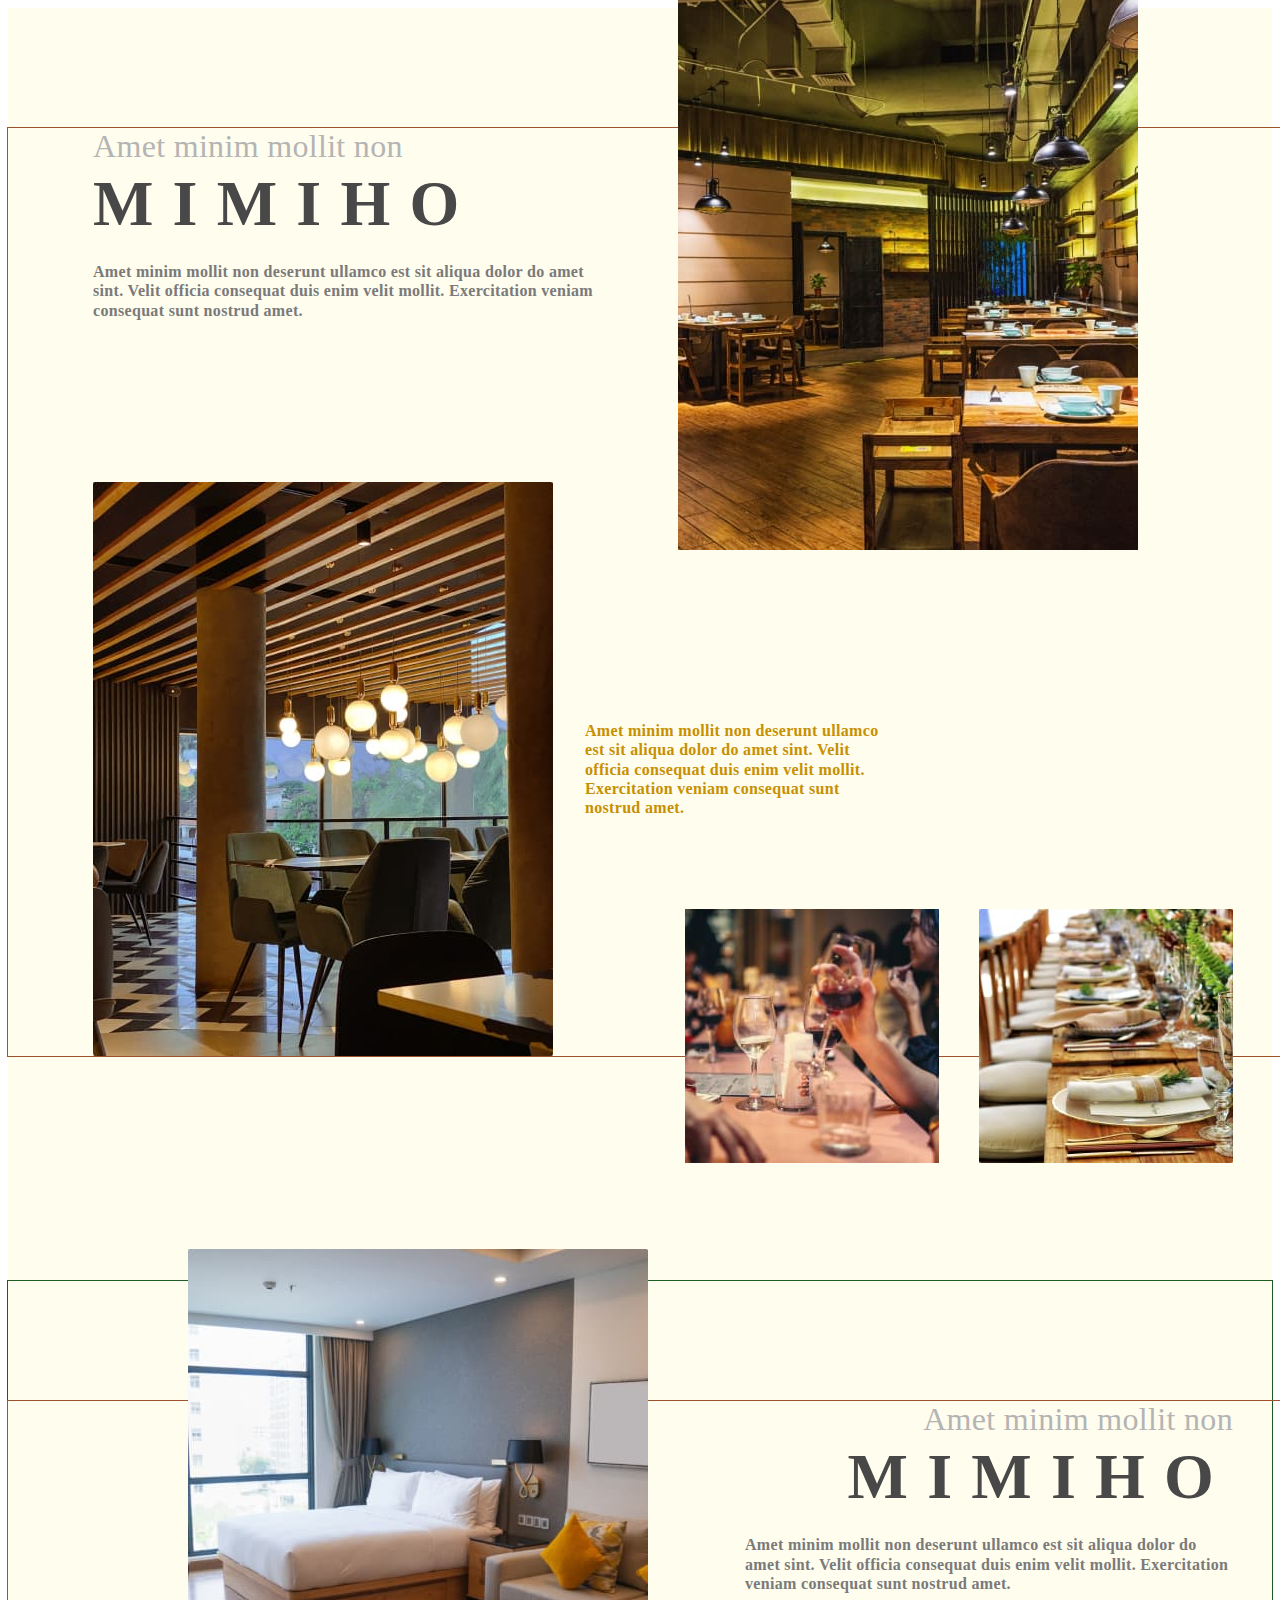
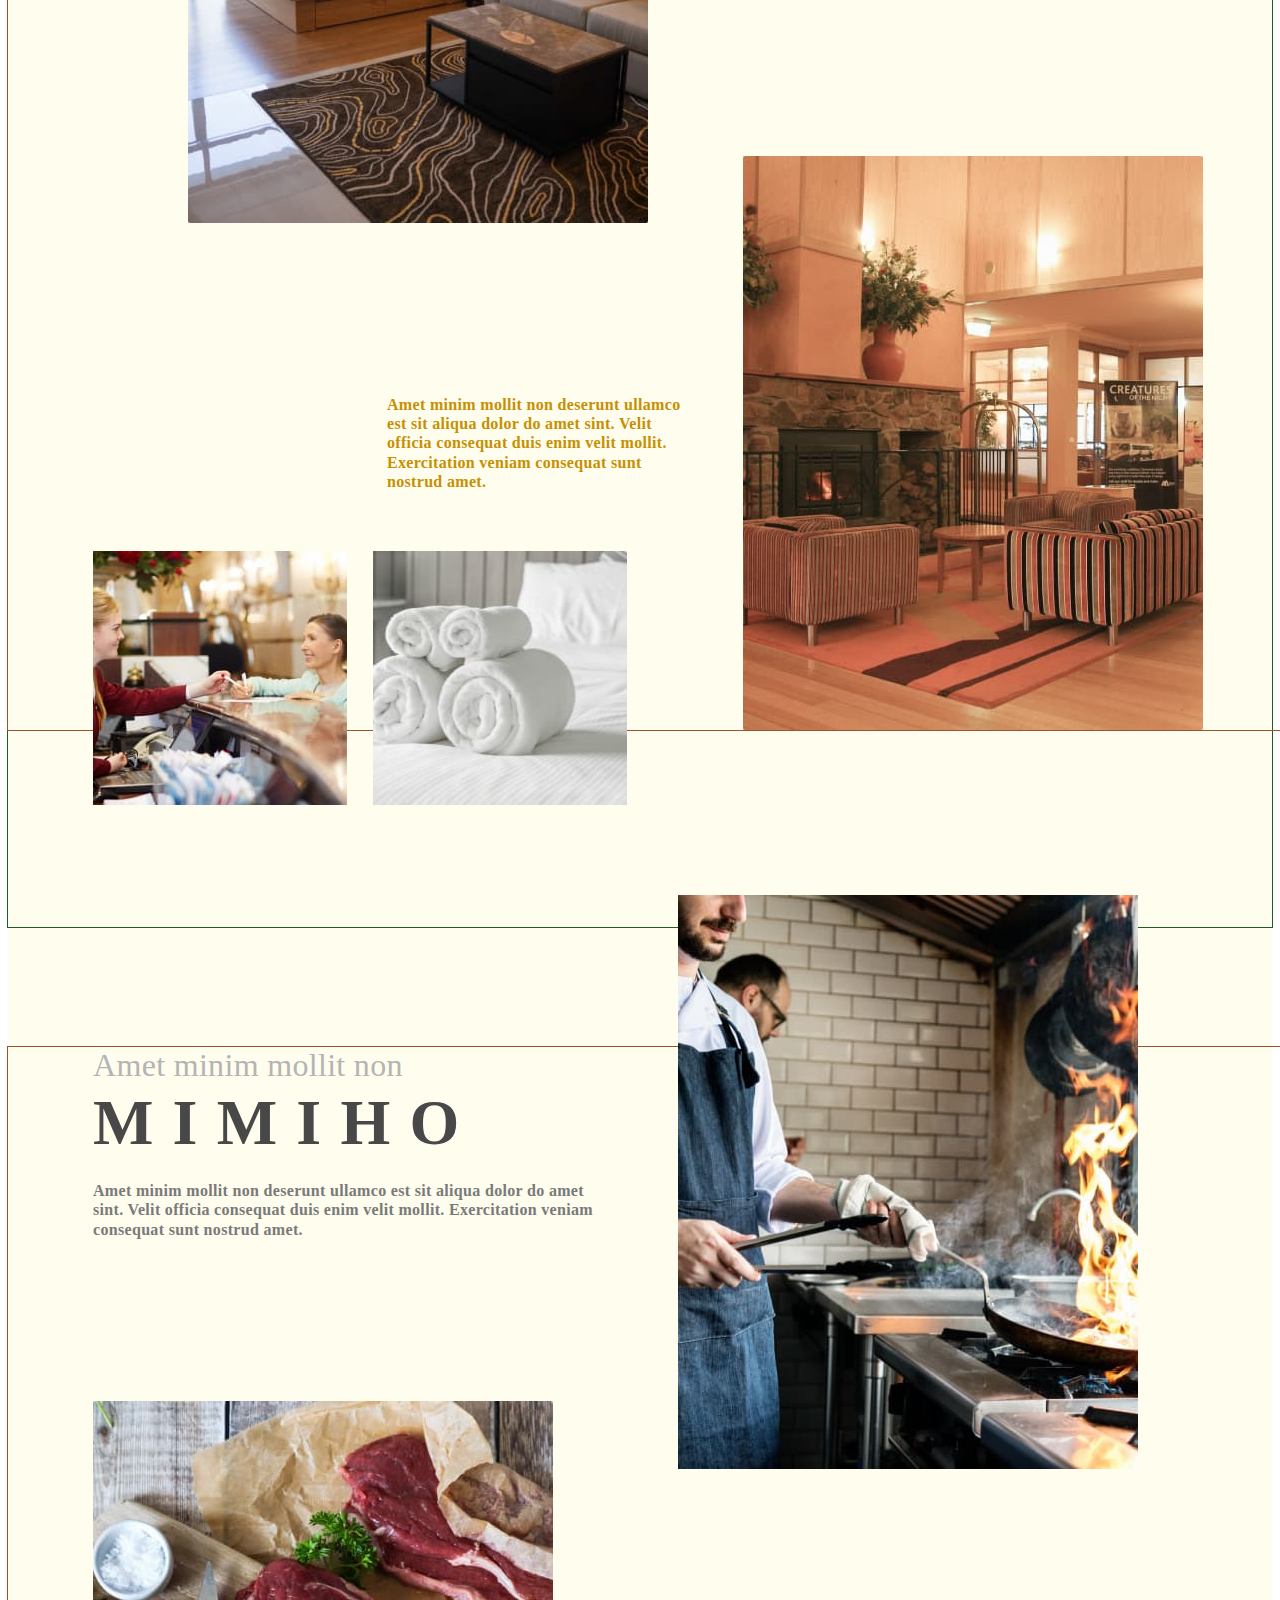
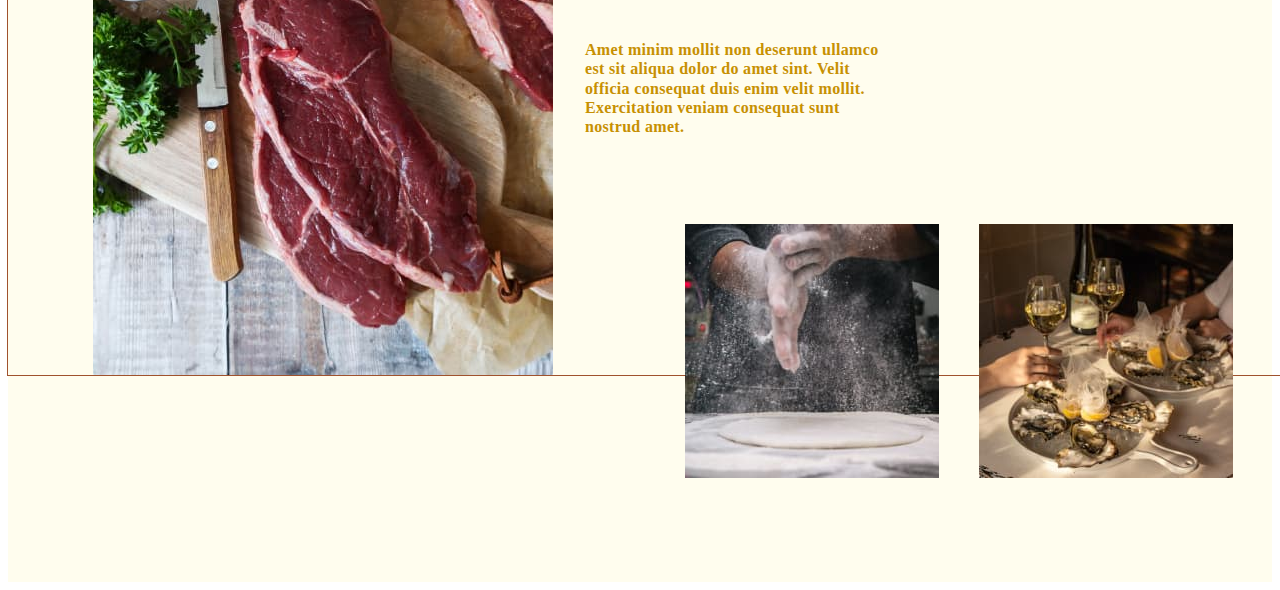
==== commit fbba7337: "=" ====
--- a/about.html
+++ b/about.html
@@ -298,46 +298,46 @@
             />
             <source
               srcset="
+              ./img/tablet/Tablet_home/tab-bedroom.jpg    1x,
+              ./img/tablet/Tablet_home/tab-bedroom@2x.jpg 2x
+              "
+              media="(min-width: 1024px)"
+              type="image/jpeg"
+              width="194"
+              height="194"
+            />
+            <source
+              srcset="
+              ./img/slider/mob/img11.jpg   1x,
+              ./img/slider/mob/img11@2x.jpg 2x
+              "
+              media="(max-width: 1023px)"
+              type="image/jpeg"
+              width="245"
+              height="245"
+            />
+            <img
+              src="./img/slider/mob/img11.jpg"
+              alt="reception"
+              width="245"
+              height="245"
+            />
+          </picture>
+          <picture class="slider-img-width">
+            <source
+              srcset="
+              ./img/slider/Desktop/desk-hotel-registration.jpg    1x,
+              ./img/slider/Desktop/desk-hotel-registration@2x.jpg 2x
+              "
+              media="(min-width: 1280px)"
+              type="image/jpeg"
+              width="254"
+              height="254"
+            />
+            <source
+              srcset="
               ./img/tablet/Tablet_home/hotel-registration1.jpg    1x,
               ./img/tablet/Tablet_home/hotel-registration1@2x.jpg 2x
-              "
-              media="(min-width: 1024px)"
-              type="image/jpeg"
-              width="194"
-              height="194"
-            />
-            <source
-              srcset="
-              ./img/slider/mob/img11.jpg   1x,
-              ./img/slider/mob/img11@2x.jpg 2x
-              "
-              media="(max-width: 1023px)"
-              type="image/jpeg"
-              width="245"
-              height="245"
-            />
-            <img
-              src="./img/slider/mob/img11.jpg"
-              alt="reception"
-              width="245"
-              height="245"
-            />
-          </picture>
-          <picture class="slider-img-width">
-            <source
-              srcset="
-              ./img/slider/Desktop/desk-hotel-registration.jpg    1x,
-              ./img/slider/Desktop/desk-hotel-registration@2x.jpg 2x
-              "
-              media="(min-width: 1280px)"
-              type="image/jpeg"
-              width="254"
-              height="254"
-            />
-            <source
-              srcset="
-              ./img/tablet/Tablet_home/tab-bedroom.jpg    1x,
-              ./img/tablet/Tablet_home/tab-bedroom@2x.jpg 2x
               "
               media="(min-width: 1024px)"
               type="image/jpeg"
@@ -365,7 +365,7 @@
       </div>
     </section>
 
-    <!-------------------REstourant: About restourant ------------------------------>
+    <!-------------------Kitchen: About restourant ------------------------------>
 
     <section class="about-restourant">
       <div class="container">
@@ -450,7 +450,7 @@
               height="278"
             />
             <img
-              src=""
+              src="./img/mobile/Mob-rest/mob-rest2.jpg"
               alt="meat"
               width="200"
               height="278"
@@ -468,7 +468,7 @@
             <source
               srcset="
               ./img/slider/Desktop/desk-pizza.jpg    1x,
-              ./img/slider/Desktop/desk-pizza.jpg @2x.jpg 2x
+              ./img/slider/Desktop/desk-pizza@2x.jpg 2x
               "
               media="(min-width: 1280px)"
               type="image/jpeg"
--- a/css/styles.css
+++ b/css/styles.css
@@ -69,7 +69,7 @@
   padding-top: 16px;
   padding-bottom: 72px;
   background-color: #FFFDEE;
-  outline: 1px solid rgb(31, 92, 35);
+  /* outline: 1px solid rgb(31, 92, 35); */
 }
 .restorant-about-thumb {
 }
@@ -172,7 +172,7 @@
   .restorant-about, .about-restourant {
     padding-top: 120px;
     padding-bottom: 262px;
-    outline: 1px solid rgb(31, 92, 35);
+    /* outline: 1px solid rgb(31, 92, 35); */
   }
    .restorant-about-thumb, .about-restourant-thumb {
     position: relative;
@@ -271,7 +271,7 @@
   padding-top: 18px;
   padding-bottom: 72px;
   background-color: #FFFDEE;
-  outline: 1px solid rgb(31, 92, 35);
+  /* outline: 1px solid rgb(31, 92, 35); */
 }
 .about-hotel-thumb {
 }
@@ -395,7 +395,7 @@
   .slider-about-hotel {
     position: absolute;
     bottom: -166px;
-    left: 60px;
+    left: 47px;
     gap: 40px;
     margin-left: 0;
     margin-right: 0;
@@ -443,7 +443,6 @@
     bottom: -75px;
     left: 85px;
     gap: 26px;
-    
-  
+
   }
 }